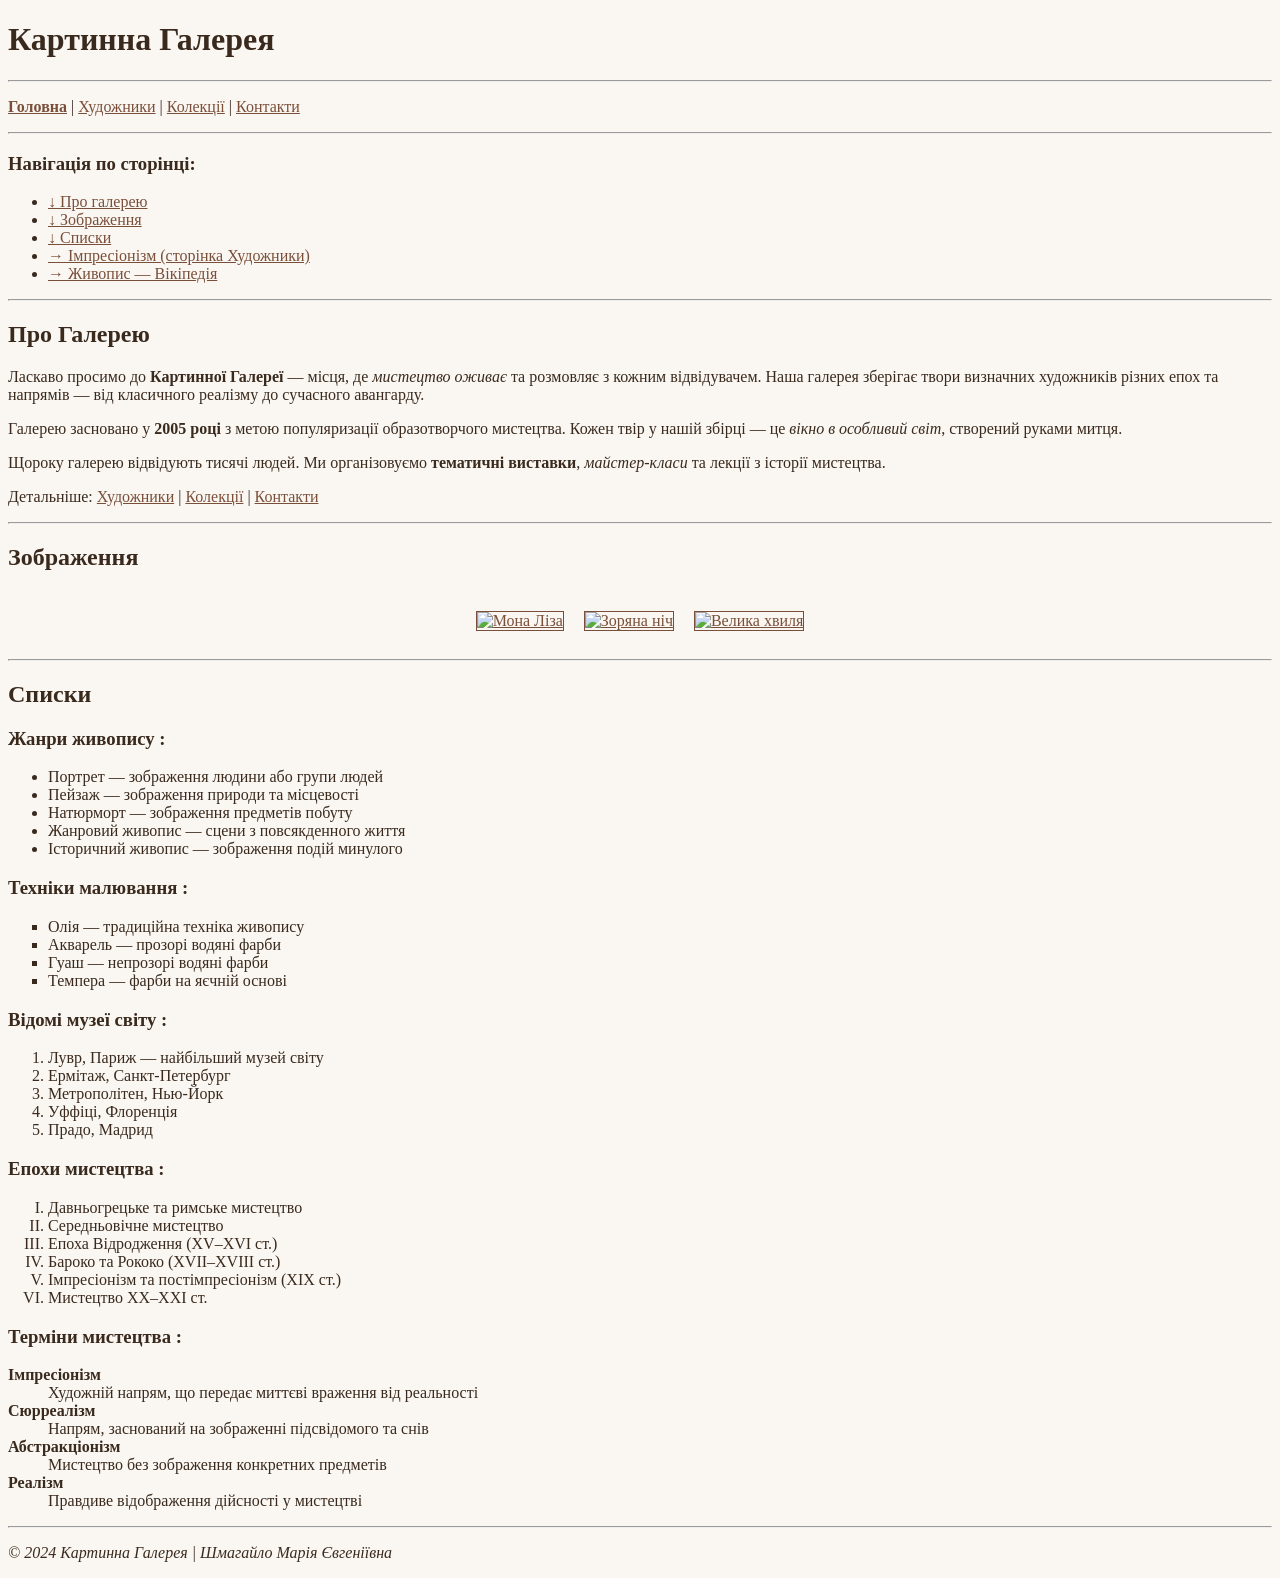
==== index.html @ ee7c8f24 "new" ====
<!DOCTYPE html>
<html lang="uk">
<head>
    <meta charset="UTF-8">
    <meta name="viewport" content="width=device-width, initial-scale=1.0">
    <meta name="author" content="Шмагайло Марія Євгеніївна">
    <title>Картинна Галерея - Головна</title>
</head>

<!-- Кольори сторінки через атрибути body: фон, текст, посилання -->
<body bgcolor="#faf7f2" text="#3a2a1e" link="#7a4f3a" vlink="#5c3d2e" alink="#c9a84c">

<!-- Головний заголовок -->
<h1>Картинна Галерея</h1>
<hr>

<!-- Навігаційне меню між сторінками; поточна сторінка виділена <b> -->
<p>
    <a href="index.html"><b>Головна</b></a> |
    <a href="artists.html">Художники</a> |
    <a href="collections.html">Колекції</a> |
    <a href="contacts.html">Контакти</a>
</p>
<hr>

<!-- Навігація по якорях: посилання на секції цієї сторінки та інших -->
<h3>Навігація по сторінці:</h3>
<ul>
    <!-- Перехід до якоря #about на цій сторінці -->
    <li><a href="#about">&#8595; Про галерею</a></li>
    <!-- Перехід до якоря #images на цій сторінці -->
    <li><a href="#images">&#8595; Зображення</a></li>
    <!-- Перехід до якоря #lists на цій сторінці -->
    <li><a href="#lists">&#8595; Списки</a></li>
    <!-- Перехід до якоря на іншій сторінці -->
    <li><a href="artists.html#impressionism">&#8594; Імпресіонізм (сторінка Художники)</a></li>
    <!-- Зовнішнє посилання; target="_blank" — відкриває нову вкладку -->
    <li><a href="https://uk.wikipedia.org/wiki/Живопис" target="_blank">&#8594; Живопис &#8212; Вікіпедія</a></li>
</ul>
<hr>

<!-- Секція "Про галерею"; <a name="..."> — іменований якір -->
<h2><a name="about">Про Галерею</a></h2>

<!-- Текстові абзаци; <b> — жирний, <i> — курсив -->
<p>
    Ласкаво просимо до <b>Картинної Галереї</b> &#8212; місця, де <i>мистецтво оживає</i> та розмовляє з кожним відвідувачем.
    Наша галерея зберігає твори визначних художників різних епох та напрямів &#8212; від класичного реалізму до сучасного авангарду.
</p>
<p>
    Галерею засновано у <b>2005 році</b> з метою популяризації образотворчого мистецтва.
    Кожен твір у нашій збірці &#8212; це <i>вікно в особливий світ</i>, створений руками митця.
</p>
<p>
    Щороку галерею відвідують тисячі людей. Ми організовуємо <b>тематичні виставки</b>, <i>майстер-класи</i> та лекції з історії мистецтва.
</p>

<!-- Посилання на інші сторінки сайту -->
<p>
    Детальніше: <a href="artists.html">Художники</a> |
    <a href="collections.html">Колекції</a> |
    <a href="contacts.html">Контакти</a>
</p>
<hr>

<!-- Секція зображень; якір #images -->
<h2><a name="images">Зображення</a></h2>

<!-- <center> центрує таблицю по горизонталі (HTML-атрибутний спосіб без CSS) -->
<!-- Таблиця без рамки використовується щоб розмістити зображення в один рядок -->
<center>
<table border="0" cellspacing="20" cellpadding="0">
    <tr valign="middle">

        <!-- Клітинка 1: зображення зменшено вдвічі (90x135, оригінал ~180x270) -->
        <td align="center">
            <a href="https://upload.wikimedia.org/wikipedia/commons/thumb/e/ec/Mona_Lisa%2C_by_Leonardo_da_Vinci%2C_from_C2RMF_retouched.jpg/800px-Mona_Lisa%2C_by_Leonardo_da_Vinci%2C_from_C2RMF_retouched.jpg" target="_blank">
                <img src="https://upload.wikimedia.org/wikipedia/commons/thumb/e/ec/Mona_Lisa%2C_by_Leonardo_da_Vinci%2C_from_C2RMF_retouched.jpg/800px-Mona_Lisa%2C_by_Leonardo_da_Vinci%2C_from_C2RMF_retouched.jpg"
                     alt="Мона Ліза" width="90" height="135"
                     title="Натисніть для перегляду у повному розмірі" border="1">
            </a><br>
          
        </td>

        <!-- Клітинка 2: базовий розмір (180x135) -->
        <td align="center">
            <a href="https://upload.wikimedia.org/wikipedia/commons/thumb/e/ea/Van_Gogh_-_Starry_Night_-_Google_Art_Project.jpg/1280px-Van_Gogh_-_Starry_Night_-_Google_Art_Project.jpg" target="_blank">
                <img src="https://upload.wikimedia.org/wikipedia/commons/thumb/e/ea/Van_Gogh_-_Starry_Night_-_Google_Art_Project.jpg/1280px-Van_Gogh_-_Starry_Night_-_Google_Art_Project.jpg"
                     alt="Зоряна ніч" width="180" height="135"
                     title="Натисніть для перегляду у повному розмірі" border="1">
            </a><br>
           
        </td>

        <!-- Клітинка 3: зображення збільшено вдвічі (360x240, оригінал ~180x120) -->
        <td align="center">
            <a href="https://upload.wikimedia.org/wikipedia/commons/thumb/a/a5/Tsunami_by_hokusai_19th_century.jpg/1280px-Tsunami_by_hokusai_19th_century.jpg" target="_blank">
                <img src="https://upload.wikimedia.org/wikipedia/commons/thumb/a/a5/Tsunami_by_hokusai_19th_century.jpg/1280px-Tsunami_by_hokusai_19th_century.jpg"
                     alt="Велика хвиля" width="360" height="240"
                     title="Натисніть для перегляду у повному розмірі" border="1">
            </a><br>
          
        </td>

    </tr>
</table>
</center>
<hr>

<!-- Секція списків; якір #lists -->
<h2><a name="lists">Списки</a></h2>

<!-- Маркований список; type="disc" — суцільний круглий маркер -->
<h3>Жанри живопису :</h3>
<ul type="disc">
    <li>Портрет &#8212; зображення людини або групи людей</li>
    <li>Пейзаж &#8212; зображення природи та місцевості</li>
    <li>Натюрморт &#8212; зображення предметів побуту</li>
    <li>Жанровий живопис &#8212; сцени з повсякденного життя</li>
    <li>Історичний живопис &#8212; зображення подій минулого</li>
</ul>

<!-- Маркований список; type="square" — квадратний маркер -->
<h3>Техніки малювання :</h3>
<ul type="square">
    <li>Олія &#8212; традиційна техніка живопису</li>
    <li>Акварель &#8212; прозорі водяні фарби</li>
    <li>Гуаш &#8212; непрозорі водяні фарби</li>
    <li>Темпера &#8212; фарби на яєчній основі</li>
</ul>

<!-- Нумерований список; type="1" — арабські цифри -->
<h3>Відомі музеї світу :</h3>
<ol type="1">
    <li>Лувр, Париж &#8212; найбільший музей світу</li>
    <li>Ермітаж, Санкт-Петербург</li>
    <li>Метрополітен, Нью-Йорк</li>
    <li>Уффіці, Флоренція</li>
    <li>Прадо, Мадрид</li>
</ol>

<!-- Нумерований список; type="I" — римські цифри -->
<h3>Епохи мистецтва :</h3>
<ol type="I">
    <li>Давньогрецьке та римське мистецтво</li>
    <li>Середньовічне мистецтво</li>
    <li>Епоха Відродження (XV&#8211;XVI ст.)</li>
    <li>Бароко та Рококо (XVII&#8211;XVIII ст.)</li>
    <li>Імпресіонізм та постімпресіонізм (XIX ст.)</li>
    <li>Мистецтво XX&#8211;XXI ст.</li>
</ol>

<!-- Список визначень: <dt> — термін, <dd> — його опис -->
<h3>Терміни мистецтва :</h3>
<dl>
    <dt><b>Імпресіонізм</b></dt>
    <dd>Художній напрям, що передає миттєві враження від реальності</dd>
    <dt><b>Сюрреалізм</b></dt>
    <dd>Напрям, заснований на зображенні підсвідомого та снів</dd>
    <dt><b>Абстракціонізм</b></dt>
    <dd>Мистецтво без зображення конкретних предметів</dd>
    <dt><b>Реалізм</b></dt>
    <dd>Правдиве відображення дійсності у мистецтві</dd>
</dl>

<hr>
<!-- Підвал сторінки -->
<p><i>&#169; 2024 Картинна Галерея | Шмагайло Марія Євгеніївна</i></p>

</body>
</html>
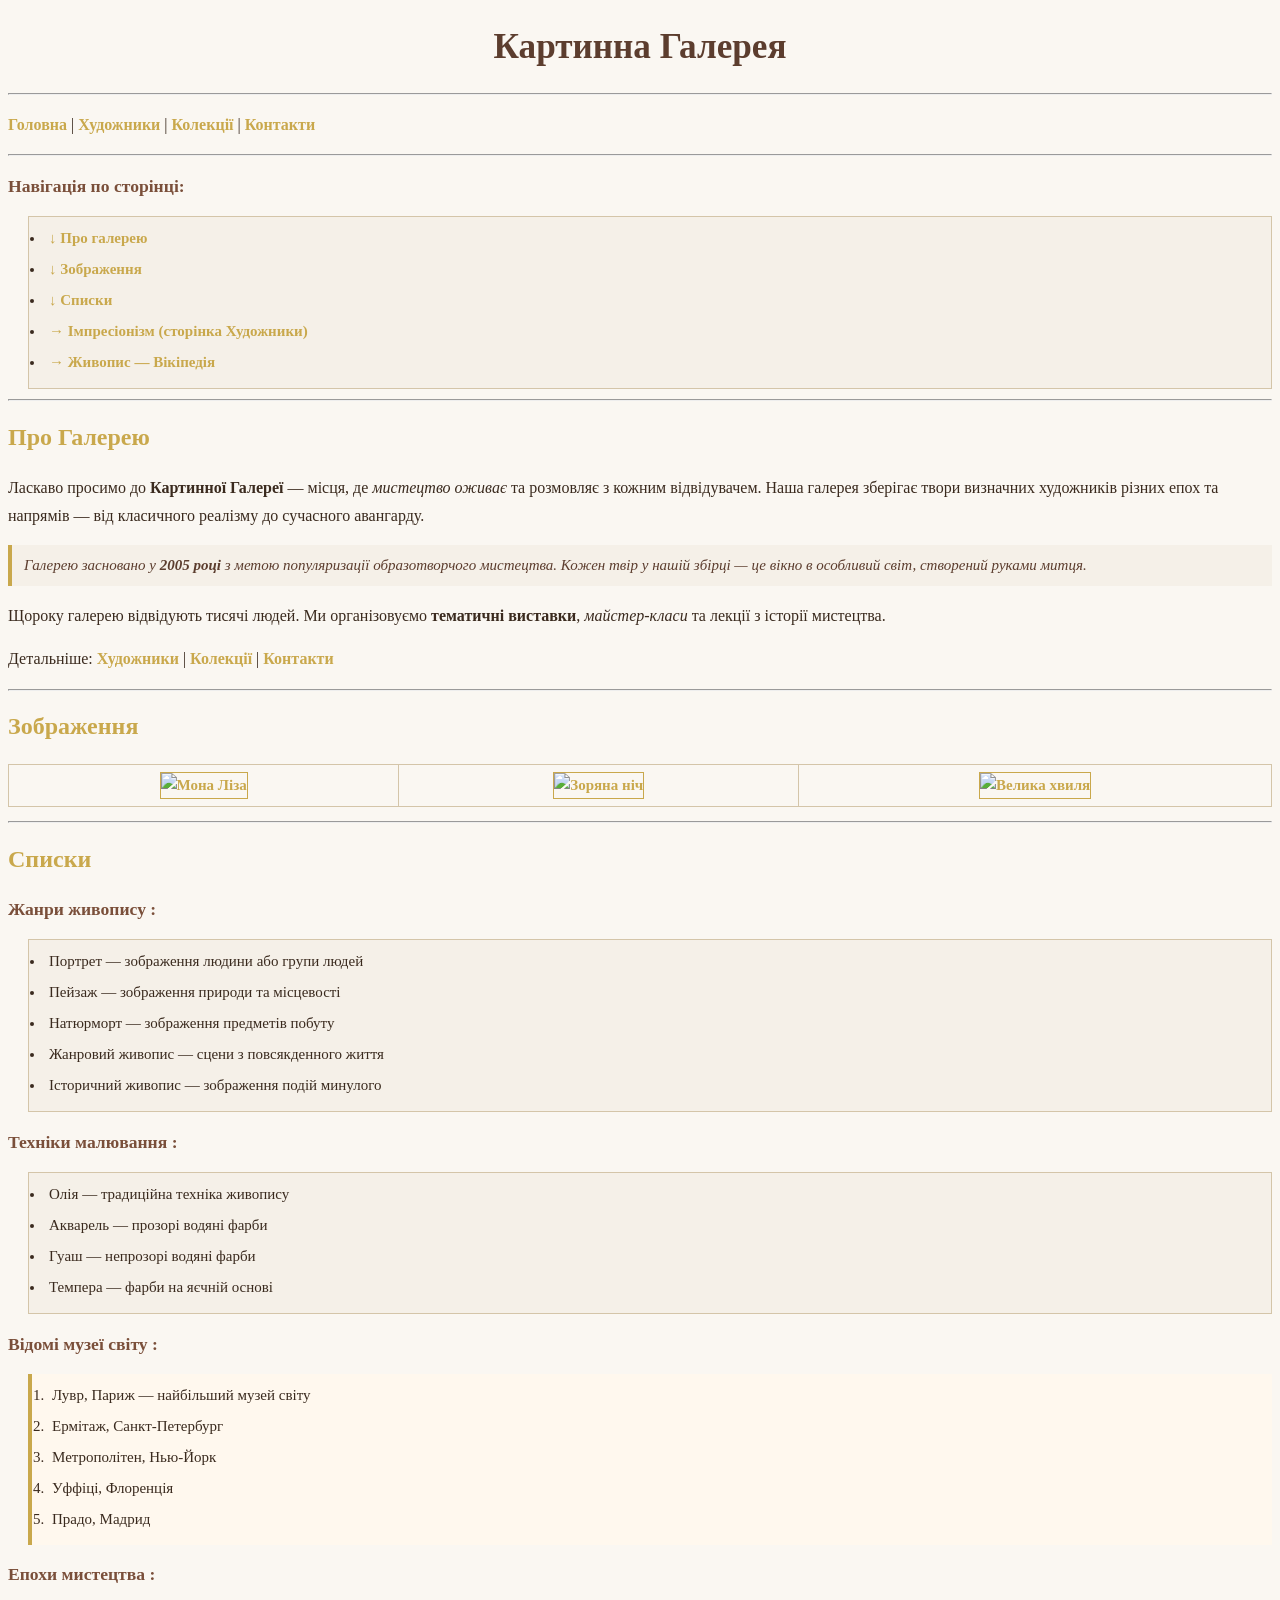
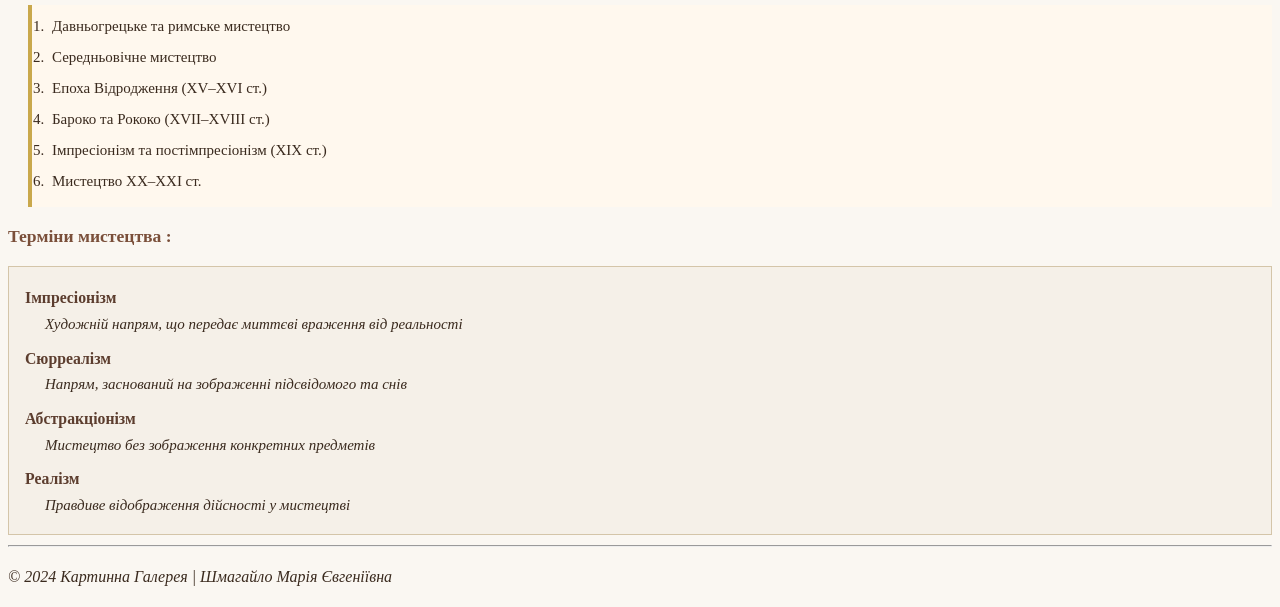
==== commit 5513d5af: "виконання 3 роботи,css" ====
--- a/index.html
+++ b/index.html
@@ -5,16 +5,29 @@
     <meta name="viewport" content="width=device-width, initial-scale=1.0">
     <meta name="author" content="Шмагайло Марія Євгеніївна">
     <title>Картинна Галерея - Головна</title>
+ 
+    <!-- Зовнішній CSS -->
+    <link rel="stylesheet" href="style.css">
+ 
+    <!-- Стиль рівня документу: перевизначення посилань -->
+    <style>
+        a {
+            color: #c9a84c;
+            text-decoration: none;
+            font-weight: bold;
+        }
+        a:hover {
+            color: #5c3d2e;
+            text-decoration: underline;
+        }
+    </style>
 </head>
-
-<!-- Кольори сторінки через атрибути body: фон, текст, посилання -->
+ 
 <body bgcolor="#faf7f2" text="#3a2a1e" link="#7a4f3a" vlink="#5c3d2e" alink="#c9a84c">
-
-<!-- Головний заголовок -->
+ 
 <h1>Картинна Галерея</h1>
 <hr>
-
-<!-- Навігаційне меню між сторінками; поточна сторінка виділена <b> -->
+ 
 <p>
     <a href="index.html"><b>Головна</b></a> |
     <a href="artists.html">Художники</a> |
@@ -22,95 +35,74 @@
     <a href="contacts.html">Контакти</a>
 </p>
 <hr>
-
-<!-- Навігація по якорях: посилання на секції цієї сторінки та інших -->
+ 
 <h3>Навігація по сторінці:</h3>
 <ul>
-    <!-- Перехід до якоря #about на цій сторінці -->
     <li><a href="#about">&#8595; Про галерею</a></li>
-    <!-- Перехід до якоря #images на цій сторінці -->
     <li><a href="#images">&#8595; Зображення</a></li>
-    <!-- Перехід до якоря #lists на цій сторінці -->
     <li><a href="#lists">&#8595; Списки</a></li>
-    <!-- Перехід до якоря на іншій сторінці -->
     <li><a href="artists.html#impressionism">&#8594; Імпресіонізм (сторінка Художники)</a></li>
-    <!-- Зовнішнє посилання; target="_blank" — відкриває нову вкладку -->
     <li><a href="https://uk.wikipedia.org/wiki/Живопис" target="_blank">&#8594; Живопис &#8212; Вікіпедія</a></li>
 </ul>
 <hr>
-
-<!-- Секція "Про галерею"; <a name="..."> — іменований якір -->
+ 
 <h2><a name="about">Про Галерею</a></h2>
-
-<!-- Текстові абзаци; <b> — жирний, <i> — курсив -->
+ 
 <p>
     Ласкаво просимо до <b>Картинної Галереї</b> &#8212; місця, де <i>мистецтво оживає</i> та розмовляє з кожним відвідувачем.
     Наша галерея зберігає твори визначних художників різних епох та напрямів &#8212; від класичного реалізму до сучасного авангарду.
 </p>
-<p>
+ 
+<!-- Внутрішній стиль до абзацу; !important використано для кольору тексту -->
+<p style="font-size: 15px; color: #5c3d2e !important; font-style: italic; margin: 10px 0; padding: 8px 12px; background-color: #f5f0e8; border-left: 4px solid #c9a84c;">
     Галерею засновано у <b>2005 році</b> з метою популяризації образотворчого мистецтва.
     Кожен твір у нашій збірці &#8212; це <i>вікно в особливий світ</i>, створений руками митця.
 </p>
+ 
 <p>
     Щороку галерею відвідують тисячі людей. Ми організовуємо <b>тематичні виставки</b>, <i>майстер-класи</i> та лекції з історії мистецтва.
 </p>
-
-<!-- Посилання на інші сторінки сайту -->
+ 
 <p>
     Детальніше: <a href="artists.html">Художники</a> |
     <a href="collections.html">Колекції</a> |
     <a href="contacts.html">Контакти</a>
 </p>
 <hr>
-
-<!-- Секція зображень; якір #images -->
+ 
 <h2><a name="images">Зображення</a></h2>
-
-<!-- <center> центрує таблицю по горизонталі (HTML-атрибутний спосіб без CSS) -->
-<!-- Таблиця без рамки використовується щоб розмістити зображення в один рядок -->
+ 
 <center>
 <table border="0" cellspacing="20" cellpadding="0">
     <tr valign="middle">
-
-        <!-- Клітинка 1: зображення зменшено вдвічі (90x135, оригінал ~180x270) -->
         <td align="center">
-            <a href="https://upload.wikimedia.org/wikipedia/commons/thumb/e/ec/Mona_Lisa%2C_by_Leonardo_da_Vinci%2C_from_C2RMF_retouched.jpg/800px-Mona_Lisa%2C_by_Leonardo_da_Vinci%2C_from_C2RMF_retouched.jpg" target="_blank">
-                <img src="https://upload.wikimedia.org/wikipedia/commons/thumb/e/ec/Mona_Lisa%2C_by_Leonardo_da_Vinci%2C_from_C2RMF_retouched.jpg/800px-Mona_Lisa%2C_by_Leonardo_da_Vinci%2C_from_C2RMF_retouched.jpg"
+            <a href="https://upload.wikimedia.org/wikipedia/commons/thumb/e/ec/Mona_Lisa%2C_by_Leonardo_da_Vinci%2C_from_C2RMF_retouched.jpg/330px-Mona_Lisa%2C_by_Leonardo_da_Vinci%2C_from_C2RMF_retouched.jpg" target="_blank">
+                <img src="https://upload.wikimedia.org/wikipedia/commons/thumb/e/ec/Mona_Lisa%2C_by_Leonardo_da_Vinci%2C_from_C2RMF_retouched.jpg/330px-Mona_Lisa%2C_by_Leonardo_da_Vinci%2C_from_C2RMF_retouched.jpg"
                      alt="Мона Ліза" width="90" height="135"
                      title="Натисніть для перегляду у повному розмірі" border="1">
-            </a><br>
-          
+            </a>
         </td>
-
-        <!-- Клітинка 2: базовий розмір (180x135) -->
         <td align="center">
             <a href="https://upload.wikimedia.org/wikipedia/commons/thumb/e/ea/Van_Gogh_-_Starry_Night_-_Google_Art_Project.jpg/1280px-Van_Gogh_-_Starry_Night_-_Google_Art_Project.jpg" target="_blank">
                 <img src="https://upload.wikimedia.org/wikipedia/commons/thumb/e/ea/Van_Gogh_-_Starry_Night_-_Google_Art_Project.jpg/1280px-Van_Gogh_-_Starry_Night_-_Google_Art_Project.jpg"
                      alt="Зоряна ніч" width="180" height="135"
                      title="Натисніть для перегляду у повному розмірі" border="1">
-            </a><br>
-           
+            </a>
         </td>
-
-        <!-- Клітинка 3: зображення збільшено вдвічі (360x240, оригінал ~180x120) -->
         <td align="center">
             <a href="https://upload.wikimedia.org/wikipedia/commons/thumb/a/a5/Tsunami_by_hokusai_19th_century.jpg/1280px-Tsunami_by_hokusai_19th_century.jpg" target="_blank">
                 <img src="https://upload.wikimedia.org/wikipedia/commons/thumb/a/a5/Tsunami_by_hokusai_19th_century.jpg/1280px-Tsunami_by_hokusai_19th_century.jpg"
                      alt="Велика хвиля" width="360" height="240"
                      title="Натисніть для перегляду у повному розмірі" border="1">
-            </a><br>
-          
+            </a>
         </td>
-
     </tr>
 </table>
 </center>
 <hr>
-
-<!-- Секція списків; якір #lists -->
+ 
 <h2><a name="lists">Списки</a></h2>
-
-<!-- Маркований список; type="disc" — суцільний круглий маркер -->
+ 
 <h3>Жанри живопису :</h3>
 <ul type="disc">
     <li>Портрет &#8212; зображення людини або групи людей</li>
@@ -119,8 +111,7 @@
     <li>Жанровий живопис &#8212; сцени з повсякденного життя</li>
     <li>Історичний живопис &#8212; зображення подій минулого</li>
 </ul>
-
-<!-- Маркований список; type="square" — квадратний маркер -->
+ 
 <h3>Техніки малювання :</h3>
 <ul type="square">
     <li>Олія &#8212; традиційна техніка живопису</li>
@@ -128,8 +119,7 @@
     <li>Гуаш &#8212; непрозорі водяні фарби</li>
     <li>Темпера &#8212; фарби на яєчній основі</li>
 </ul>
-
-<!-- Нумерований список; type="1" — арабські цифри -->
+ 
 <h3>Відомі музеї світу :</h3>
 <ol type="1">
     <li>Лувр, Париж &#8212; найбільший музей світу</li>
@@ -138,8 +128,7 @@
     <li>Уффіці, Флоренція</li>
     <li>Прадо, Мадрид</li>
 </ol>
-
-<!-- Нумерований список; type="I" — римські цифри -->
+ 
 <h3>Епохи мистецтва :</h3>
 <ol type="I">
     <li>Давньогрецьке та римське мистецтво</li>
@@ -149,8 +138,7 @@
     <li>Імпресіонізм та постімпресіонізм (XIX ст.)</li>
     <li>Мистецтво XX&#8211;XXI ст.</li>
 </ol>
-
-<!-- Список визначень: <dt> — термін, <dd> — його опис -->
+ 
 <h3>Терміни мистецтва :</h3>
 <dl>
     <dt><b>Імпресіонізм</b></dt>
@@ -162,10 +150,10 @@
     <dt><b>Реалізм</b></dt>
     <dd>Правдиве відображення дійсності у мистецтві</dd>
 </dl>
-
+ 
 <hr>
-<!-- Підвал сторінки -->
 <p><i>&#169; 2024 Картинна Галерея | Шмагайло Марія Євгеніївна</i></p>
-
+ 
 </body>
-</html>+</html>
+ 
--- a/style.css
+++ b/style.css
@@ -0,0 +1,148 @@
+/* --- BODY: фон, шрифт, колір тексту, міжрядковий інтервал --- */
+body {
+    background-color: #faf7f2;
+    font-family: Georgia,serif;
+    font-size: 16px;
+    color: #3a2a1e;
+    line-height: 1.7;
+}
+
+/* --- ЗАГОЛОВКИ HN: розмір, колір, стиль, міжрядковий інтервал, вирівнювання --- */
+h1 {
+    font-size:2.2em;
+    color: #5c3d2e;
+    font-style: normal;
+    font-weight: bold;
+    line-height: 1.3;
+    text-align: center;
+}
+
+h2 {
+    font-size: 1.5em;
+    color: #5c3d2e;
+    font-style: italic;
+    font-weight: bold;
+    line-height: 1.4;
+    text-align: left;
+}
+h3 {
+    font-size: 1.1em;
+    color: #7a4f3a;
+    font-style: normal;
+    font-weight: bold;
+    line-height: 1.4;
+    text-align: left;
+}
+ 
+/* --- ПОСИЛАННЯ: колір, стиль --- */
+
+a {
+    color: #7a4f3a;
+    text-decoration: underline;
+    font-style: normal;
+}
+
+a:visited {
+    color: #5c3d2e;
+}
+a:hover {
+    color: #c9a84c;
+
+}
+
+/* --- Маркований список (ul) --- */
+
+ul {
+    list-style-type:disc; 
+    margin: 10px 0 10px 20px;
+    padding:8px 16px;
+    background-color: #f5f0e8;
+    border:1px solid #d4c5a9;
+    font-size:15px;
+    color: #3a2a1e;
+    line-height: 1.8;
+}
+
+ul li {
+    margin-bottom: 4px;
+    padding-left: 4px;
+}
+/* --- Нумерований список (ol) --- */
+ol {
+    list-style-type: decimal;
+    margin: 10px 0 10px 20px;
+    padding: 8px 16px;
+    background-color: #fff8ee;
+    border-left: 4px solid #c9a84c;
+    font-size: 15px;
+    color: #3a2a1e;
+    line-height: 1.8;
+    
+}
+ol li {
+    margin-bottom: 4px;
+    padding-left: 4px;
+}
+
+/* --- Список визначень (dl) --- */
+
+dl {
+margin: 10px 0;
+    padding: 10px 16px;
+    background-color: #f5f0e8;
+    border: 1px solid #d4c5a9;
+    font-size: 15px;
+    color: #3a2a1e;
+    line-height: 1.7;
+}
+
+dt {
+    
+    font-weight: bold;
+    font-size: 1.05em;
+    color: #5c3d2e;
+    margin-top: 8px;
+}
+
+dd {
+    margin-left: 20px;
+    font-style: italic;
+    color:#3a2a1e;
+    margin-bottom: 6px;
+}
+
+/* --- Таблиця --- */
+table {
+    border-collapse: collapse;
+    width: 100%;
+    margin: 14px 0;
+    font-size: 15px;
+    background-color: #faf7f2;
+    border: 1px solid #d4c5a9;
+
+}
+
+caption {
+    font-size: 1em;
+    font-weight: bold;
+    color: #5c3d2e;
+    padding: 6px;
+    text-align: center;
+}
+
+th {
+    background-color: #5c3d2e;
+    color: #e8d5a3;
+    font-size: 0.97em;
+    font-weight: bold;
+    padding: 8px 12px;
+    text-align: center;
+    border: 1px solid #7a4f3a;
+}
+td {
+    padding: 7px 12px;
+    border:1px solid #d4c5a9;
+    color: #3a2a1e;
+    background-color: #faf7f2;
+    font-size: 15px;
+}
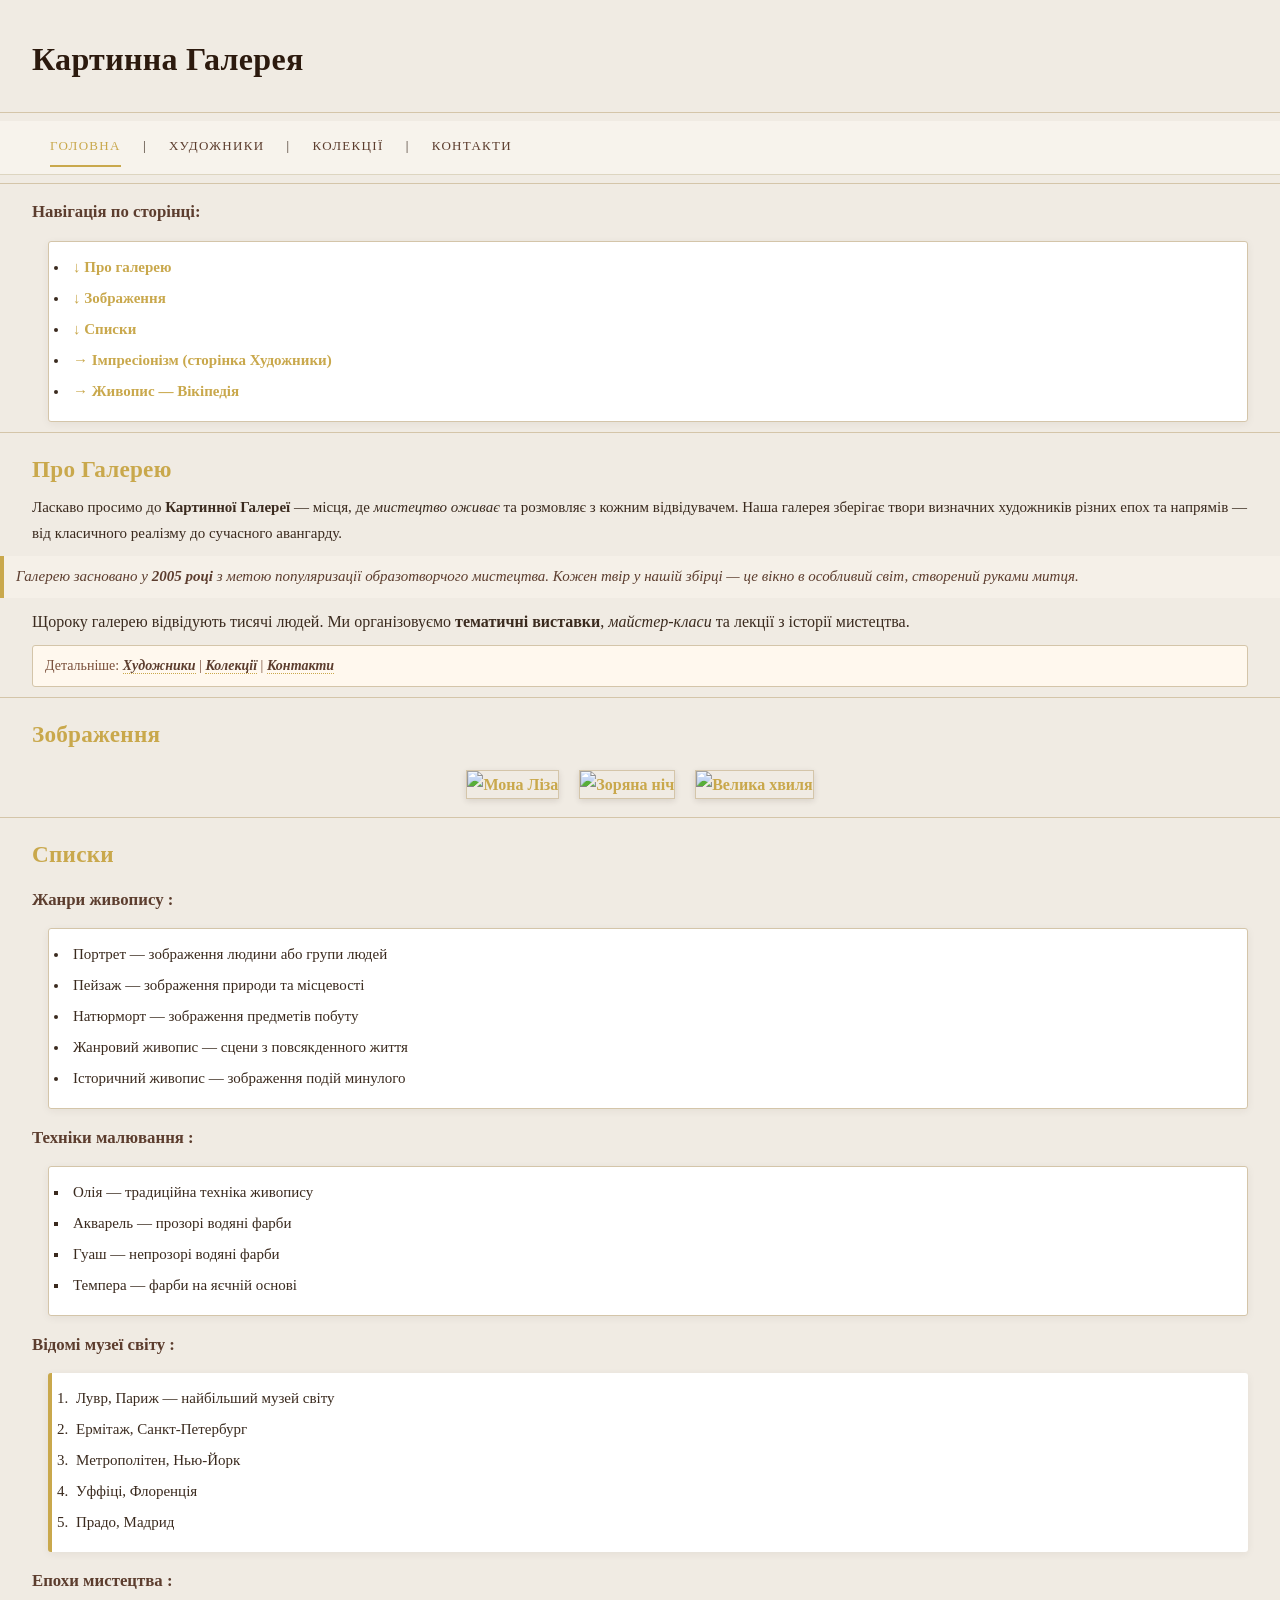
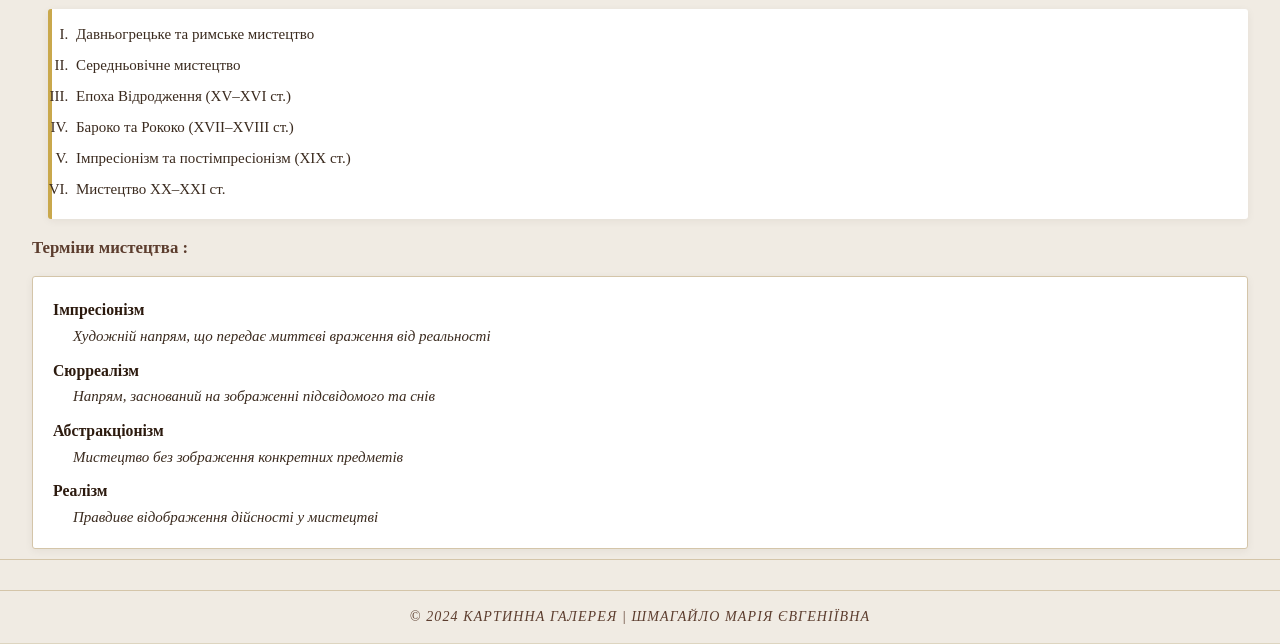
==== commit 95a64f01: "виконання 4 роботи,css" ====
--- a/index.html
+++ b/index.html
@@ -5,10 +5,10 @@
     <meta name="viewport" content="width=device-width, initial-scale=1.0">
     <meta name="author" content="Шмагайло Марія Євгеніївна">
     <title>Картинна Галерея - Головна</title>
- 
+
     <!-- Зовнішній CSS -->
     <link rel="stylesheet" href="style.css">
- 
+
     <!-- Стиль рівня документу: перевизначення посилань -->
     <style>
         a {
@@ -22,12 +22,12 @@
         }
     </style>
 </head>
- 
-<body bgcolor="#faf7f2" text="#3a2a1e" link="#7a4f3a" vlink="#5c3d2e" alink="#c9a84c">
- 
+
+<body>
+
 <h1>Картинна Галерея</h1>
 <hr>
- 
+
 <p>
     <a href="index.html"><b>Головна</b></a> |
     <a href="artists.html">Художники</a> |
@@ -35,7 +35,7 @@
     <a href="contacts.html">Контакти</a>
 </p>
 <hr>
- 
+
 <h3>Навігація по сторінці:</h3>
 <ul>
     <li><a href="#about">&#8595; Про галерею</a></li>
@@ -45,92 +45,92 @@
     <li><a href="https://uk.wikipedia.org/wiki/Живопис" target="_blank">&#8594; Живопис &#8212; Вікіпедія</a></li>
 </ul>
 <hr>
- 
+
 <h2><a name="about">Про Галерею</a></h2>
- 
+
 <p>
     Ласкаво просимо до <b>Картинної Галереї</b> &#8212; місця, де <i>мистецтво оживає</i> та розмовляє з кожним відвідувачем.
     Наша галерея зберігає твори визначних художників різних епох та напрямів &#8212; від класичного реалізму до сучасного авангарду.
 </p>
- 
-<!-- Внутрішній стиль до абзацу; !important використано для кольору тексту -->
+
 <p style="font-size: 15px; color: #5c3d2e !important; font-style: italic; margin: 10px 0; padding: 8px 12px; background-color: #f5f0e8; border-left: 4px solid #c9a84c;">
     Галерею засновано у <b>2005 році</b> з метою популяризації образотворчого мистецтва.
     Кожен твір у нашій збірці &#8212; це <i>вікно в особливий світ</i>, створений руками митця.
 </p>
- 
+
 <p>
     Щороку галерею відвідують тисячі людей. Ми організовуємо <b>тематичні виставки</b>, <i>майстер-класи</i> та лекції з історії мистецтва.
 </p>
- 
-<p>
+
+<p class="note">
     Детальніше: <a href="artists.html">Художники</a> |
     <a href="collections.html">Колекції</a> |
     <a href="contacts.html">Контакти</a>
 </p>
 <hr>
- 
+
 <h2><a name="images">Зображення</a></h2>
- 
-<center>
-<table border="0" cellspacing="20" cellpadding="0">
-    <tr valign="middle">
-        <td align="center">
+
+<div class="gallery-center">
+    <div class="gallery-row">
+        <div class="gallery-cell">
             <a href="https://upload.wikimedia.org/wikipedia/commons/thumb/e/ec/Mona_Lisa%2C_by_Leonardo_da_Vinci%2C_from_C2RMF_retouched.jpg/330px-Mona_Lisa%2C_by_Leonardo_da_Vinci%2C_from_C2RMF_retouched.jpg" target="_blank">
                 <img src="https://upload.wikimedia.org/wikipedia/commons/thumb/e/ec/Mona_Lisa%2C_by_Leonardo_da_Vinci%2C_from_C2RMF_retouched.jpg/330px-Mona_Lisa%2C_by_Leonardo_da_Vinci%2C_from_C2RMF_retouched.jpg"
-                     alt="Мона Ліза" width="90" height="135"
-                     title="Натисніть для перегляду у повному розмірі" border="1">
+                     alt="Мона Ліза"
+                     class="img-portrait"
+                     title="Натисніть для перегляду у повному розмірі">
             </a>
-        </td>
-        <td align="center">
+        </div>
+        <div class="gallery-cell">
             <a href="https://upload.wikimedia.org/wikipedia/commons/thumb/e/ea/Van_Gogh_-_Starry_Night_-_Google_Art_Project.jpg/1280px-Van_Gogh_-_Starry_Night_-_Google_Art_Project.jpg" target="_blank">
                 <img src="https://upload.wikimedia.org/wikipedia/commons/thumb/e/ea/Van_Gogh_-_Starry_Night_-_Google_Art_Project.jpg/1280px-Van_Gogh_-_Starry_Night_-_Google_Art_Project.jpg"
-                     alt="Зоряна ніч" width="180" height="135"
-                     title="Натисніть для перегляду у повному розмірі" border="1">
+                     alt="Зоряна ніч"
+                     class="img-landscape-sm"
+                     title="Натисніть для перегляду у повному розмірі">
             </a>
-        </td>
-        <td align="center">
+        </div>
+        <div class="gallery-cell">
             <a href="https://upload.wikimedia.org/wikipedia/commons/thumb/a/a5/Tsunami_by_hokusai_19th_century.jpg/1280px-Tsunami_by_hokusai_19th_century.jpg" target="_blank">
                 <img src="https://upload.wikimedia.org/wikipedia/commons/thumb/a/a5/Tsunami_by_hokusai_19th_century.jpg/1280px-Tsunami_by_hokusai_19th_century.jpg"
-                     alt="Велика хвиля" width="360" height="240"
-                     title="Натисніть для перегляду у повному розмірі" border="1">
+                     alt="Велика хвиля"
+                     class="img-landscape-lg"
+                     title="Натисніть для перегляду у повному розмірі">
             </a>
-        </td>
-    </tr>
-</table>
-</center>
+        </div>
+    </div>
+</div>
 <hr>
- 
+
 <h2><a name="lists">Списки</a></h2>
- 
+
 <h3>Жанри живопису :</h3>
-<ul type="disc">
+<ul>
     <li>Портрет &#8212; зображення людини або групи людей</li>
     <li>Пейзаж &#8212; зображення природи та місцевості</li>
     <li>Натюрморт &#8212; зображення предметів побуту</li>
     <li>Жанровий живопис &#8212; сцени з повсякденного життя</li>
     <li>Історичний живопис &#8212; зображення подій минулого</li>
 </ul>
- 
+
 <h3>Техніки малювання :</h3>
-<ul type="square">
+<ul class="ul-square">
     <li>Олія &#8212; традиційна техніка живопису</li>
     <li>Акварель &#8212; прозорі водяні фарби</li>
     <li>Гуаш &#8212; непрозорі водяні фарби</li>
     <li>Темпера &#8212; фарби на яєчній основі</li>
 </ul>
- 
+
 <h3>Відомі музеї світу :</h3>
-<ol type="1">
+<ol>
     <li>Лувр, Париж &#8212; найбільший музей світу</li>
     <li>Ермітаж, Санкт-Петербург</li>
     <li>Метрополітен, Нью-Йорк</li>
     <li>Уффіці, Флоренція</li>
     <li>Прадо, Мадрид</li>
 </ol>
- 
+
 <h3>Епохи мистецтва :</h3>
-<ol type="I">
+<ol class="ol-roman">
     <li>Давньогрецьке та римське мистецтво</li>
     <li>Середньовічне мистецтво</li>
     <li>Епоха Відродження (XV&#8211;XVI ст.)</li>
@@ -138,7 +138,7 @@
     <li>Імпресіонізм та постімпресіонізм (XIX ст.)</li>
     <li>Мистецтво XX&#8211;XXI ст.</li>
 </ol>
- 
+
 <h3>Терміни мистецтва :</h3>
 <dl>
     <dt><b>Імпресіонізм</b></dt>
@@ -150,10 +150,9 @@
     <dt><b>Реалізм</b></dt>
     <dd>Правдиве відображення дійсності у мистецтві</dd>
 </dl>
- 
+
 <hr>
-<p><i>&#169; 2024 Картинна Галерея | Шмагайло Марія Євгеніївна</i></p>
- 
+<p id="page-footer"><i>&#169; 2024 Картинна Галерея | Шмагайло Марія Євгеніївна</i></p>
+
 </body>
-</html>
- +</html>
--- a/style.css
+++ b/style.css
@@ -1,148 +1,426 @@
-/* --- BODY: фон, шрифт, колір тексту, міжрядковий інтервал --- */
+/* ===== БАЗОВІ СТИЛІ ===== */
 body {
-    background-color: #faf7f2;
-    font-family: Georgia,serif;
+    background-color: #f0ebe3;
+    font-family: Georgia, 'Times New Roman', serif;
     font-size: 16px;
-    color: #3a2a1e;
+    color: #3a2a1e;            /* замінює застарілий атрибут text="" у <body> */
     line-height: 1.7;
-}
-
-/* --- ЗАГОЛОВКИ HN: розмір, колір, стиль, міжрядковий інтервал, вирівнювання --- */
+    margin: 0;
+    padding: 0;
+}
+
+/* ===== ЗАГОЛОВКИ ===== */
 h1 {
-    font-size:2.2em;
+    font-size: 2em;
+    color: #2c1a0e;
+    font-style: normal;        /* скасовує курсив, якщо він успадкований */
+    font-weight: bold;
+    line-height: 1.3;
+    text-align: left;
+    padding: 18px 32px 10px;
+    letter-spacing: 0.01em;
+}
+
+h2 {
+    font-size: 1.45em;
+    color: #2c1a0e;
+    font-style: normal;
+    font-weight: bold;
+    line-height: 1.4;
+    text-align: left;
+    padding: 0 32px;
+    margin-top: 28px;
+    margin-bottom: 10px;
+    letter-spacing: 0.01em;
+}
+
+h3 {
+    font-size: 1.05em;
     color: #5c3d2e;
     font-style: normal;
     font-weight: bold;
-    line-height: 1.3;
-    text-align: center;
-}
-
-h2 {
-    font-size: 1.5em;
-    color: #5c3d2e;
-    font-style: italic;
-    font-weight: bold;
     line-height: 1.4;
     text-align: left;
-}
-h3 {
-    font-size: 1.1em;
-    color: #7a4f3a;
-    font-style: normal;
-    font-weight: bold;
-    line-height: 1.4;
-    text-align: left;
-}
- 
-/* --- ПОСИЛАННЯ: колір, стиль --- */
-
-a {
-    color: #7a4f3a;
-    text-decoration: underline;
-    font-style: normal;
-}
-
-a:visited {
+    padding: 0 32px;
+}
+
+hr {
+    border: none;
+    border-top: 1px solid #d4c5a9;
+    margin: 8px 0;
+}
+
+
+/* ===== СУСІДНІ СЕЛЕКТОРИ (A + B) ===== */
+
+/* навігаційна панель: <p> одразу після <hr> */
+hr + p {
+    margin: 0;
+    padding: 0 32px;
+    background-color: #f7f3ec;
+    border-bottom: 1px solid #ddd5c0;
+    color: #3a2a1e;
+    font-size: 13px;
+    letter-spacing: 0.08em;
+    text-transform: uppercase;
+}
+
+hr + h2 {
+    margin-top: 20px;
+}
+
+h2 + p {
+    margin-top: 6px;
+    font-size: 15px;
+    color: #3a2a1e;
+}
+
+h3 + p {
+    margin-top: 6px;
+    font-size: 15px;
+    color: #3a2a1e;
+}
+
+h2 + table {
+    margin-top: 10px;
+}
+
+h3 + ul,
+h3 + ol {
+    margin-top: 4px;
+}
+
+
+/* ===== КОНТЕКСТНІ СЕЛЕКТОРИ (A B) ===== */
+
+/* <a> на будь-якій глибині всередині <p> */
+p a {
+    font-style: italic;
+}
+
+td b {
+    color: #2c1a0e;
+}
+
+caption a {
+    color: #c9a84c;
+    text-decoration: none;
+}
+
+/* охоплює всі <dd>, навіть вкладені — на відміну від dl > dd */
+dl dd {
+    font-style: italic;
+    color: #3a2a1e;
+}
+
+/* ланцюжок ol → li → a */
+ol li a {
     color: #5c3d2e;
-}
-a:hover {
+    font-weight: bold;
+}
+
+/* комбінація: сусідній (hr + p) + контекстний (a) */
+hr + p a {
+    display: inline-block;     /* дозволяє задавати padding для посилання */
+    padding: 14px 18px;
+    color: #5c3d2e;
+    font-style: normal;        /* скасовує курсив від p a вище */
+    font-weight: normal;
+    font-size: 13px;
+    letter-spacing: 0.1em;
+    text-transform: uppercase;
+    text-decoration: none;
+    border-bottom: 2px solid transparent; /* прозора лінія — місце для підсвічування */
+}
+
+/* активний пункт меню: hr + p → a → b */
+hr + p a b {
     color: #c9a84c;
-
-}
-
-/* --- Маркований список (ul) --- */
-
-ul {
-    list-style-type:disc; 
-    margin: 10px 0 10px 20px;
-    padding:8px 16px;
-    background-color: #f5f0e8;
-    border:1px solid #d4c5a9;
-    font-size:15px;
-    color: #3a2a1e;
-    line-height: 1.8;
-}
-
-ul li {
+    font-weight: normal;       /* скасовує стандартне жирне накреслення <b> */
+    border-bottom: 2px solid #c9a84c;
+    padding-bottom: 12px;
+}
+
+.note a {
+    color: #5c3d2e;
+    font-weight: bold;
+    text-decoration: none;
+    border-bottom: 1px dotted #c9a84c;
+}
+
+
+/* ===== ДОЧІРНІ СЕЛЕКТОРИ (A > B) ===== */
+
+/* лише прямі <li> в <ul>, вкладені списки не зачіпає */
+ul > li {
     margin-bottom: 4px;
     padding-left: 4px;
 }
-/* --- Нумерований список (ol) --- */
+
+ol > li {
+    margin-bottom: 4px;
+    padding-left: 4px;
+}
+
+dl > dt {
+    font-weight: bold;
+    font-size: 1.05em;
+    color: #2c1a0e;
+    margin-top: 8px;
+}
+
+/* лише прямий <dd>; dl dd вище охоплює й вкладені */
+dl > dd {
+    margin-left: 20px;
+    margin-bottom: 6px;
+}
+
+table > caption {
+    font-size: 1em;
+    font-weight: bold;
+    color: #2c1a0e;
+    padding: 8px;
+    text-align: center;
+    caption-side: top;
+    background-color: #f0ebe3;
+    border-bottom: 1px solid #d4c5a9;
+    letter-spacing: 0.02em;
+}
+
+/* лише прямий <i>; якщо <i> вкладений у <span> — не спрацює */
+#page-footer > i {
+    font-style: italic;
+    color: #5c3d2e;
+}
+
+
+/* ===== ПОСИЛАННЯ ===== */
+a {
+    color: #7a4f3a;            /* замінює застарілий атрибут link="" у <body> */
+    text-decoration: none;
+    font-style: normal;
+}
+
+/* ===== ОСНОВНИЙ ВМІСТ ===== */
+p {
+    padding: 0 32px;
+    margin: 10px 0;
+}
+
+table,
+ul,
+ol,
+dl {
+    margin-left: 32px;
+    margin-right: 32px;
+}
+
+/* ===== ТАБЛИЦЯ ===== */
+table {
+    border-collapse: collapse; /* суміщує рамки сусідніх комірок в одну лінію */
+    width: calc(100% - 64px);  /* ширина з урахуванням бічних відступів */
+    margin: 14px 32px;
+    font-size: 15px;
+    background-color: #ffffff;
+    border: 1px solid #d4c5a9;
+    box-shadow: 0 2px 10px rgba(44, 26, 14, 0.08);
+    border-radius: 4px;
+    overflow: hidden;          /* ховає вміст за межами заокруглених кутів */
+}
+
+th {
+    background-color: #2c1a0e;
+    color: #e8d5a3;
+    font-size: 0.95em;
+    font-weight: bold;
+    padding: 10px 14px;
+    text-align: center;
+    border: 1px solid #4a2e1a;
+    letter-spacing: 0.04em;
+}
+
+td {
+    padding: 8px 14px;
+    border: 1px solid #e0d5c5;
+    color: #3a2a1e;
+    background-color: #ffffff;
+    font-size: 15px;
+}
+
+/* ===== КЛАСИ ДЛЯ ТАБЛИЦЬ ===== */
+
+.table-header-row th {
+    background-color: #2c1a0e;
+    color: #e8d5a3;
+}
+
+.table-subheader-row th {
+    background-color: #5c3d2e;
+    color: #faf7f2;
+}
+
+.table-row-light td {
+    background-color: #f5f0e8;
+}
+
+.table-footer-row td {
+    background-color: #e8d5a3;
+    font-weight: normal;
+}
+
+.td-center { text-align: center; }
+.td-right  { text-align: right; }
+.th-middle { vertical-align: middle; }
+
+.td-highlight td {
+    background-color: #fff8ee;
+}
+
+.tr-alt td {
+    background-color: #f5f0e8;
+}
+
+.td-label {
+    white-space: nowrap;       /* не переносить текст мітки на новий рядок */
+    padding-right: 20px;
+}
+
+/* ===== ШИРИНИ КОЛОНОК ===== */
+.col-name  { width: 20%; }
+.col-dates { width: 12%; }
+.col-info  { width: 28%; }
+
+/* ===== ТАБЛИЦЯ КОНТАКТІВ ===== */
+.contacts-table {
+    border: none;
+    box-shadow: none;
+    width: auto;               /* ширина за вмістом, а не 100% */
+    margin: 0 32px;
+}
+
+.contacts-table td {
+    border: none;
+    padding: 6px 12px;
+}
+
+/* ===== РОЗМІРИ ЗОБРАЖЕНЬ ===== */
+.thumb-portrait  { width: 70px;  height: 105px; }
+.thumb-landscape { width: 120px; height: 90px;  }
+.thumb-wide      { width: 120px; height: 68px;  }
+.img-portrait    { width: 90px;  height: 135px; }
+.img-landscape-sm{ width: 180px; height: 135px; }
+.img-landscape-lg{ width: 360px; height: 240px; }
+
+/* ===== ГАЛЕРЕЯ ===== */
+.gallery-center {
+    text-align: center;
+    padding: 10px 32px;
+}
+
+.gallery-row {
+    display: inline-flex;
+    align-items: middle;
+    gap: 20px;                 /* замінює cellspacing="20" */
+}
+
+.gallery-cell {
+    text-align: center;
+}
+
+/* ===== IFRAME З КАРТОЮ ===== */
+.map-iframe {
+    width: 420px;
+    height: 300px;
+    float: right;
+    margin: 0 0 10px 20px;
+    border: 1px solid #d4c5a9;
+    box-shadow: 0 2px 10px rgba(44, 26, 14, 0.1);
+}
+
+.clear {
+    clear: both;               /* скасовує float після .map-iframe */
+}
+
+/* ===== МАРКОВАНИЙ СПИСОК ===== */
+ul {
+    list-style-type: disc;
+    margin: 10px 32px 10px 48px;
+    padding: 12px 20px;
+    background-color: #ffffff;
+    border: 1px solid #d4c5a9;
+    box-shadow: 0 2px 8px rgba(44, 26, 14, 0.06);
+    font-size: 15px;
+    color: #3a2a1e;
+    line-height: 1.8;
+    border-radius: 3px;
+}
+
+ul.ul-square {
+    list-style-type: square;
+}
+
+/* ===== НУМЕРОВАНИЙ СПИСОК ===== */
 ol {
     list-style-type: decimal;
-    margin: 10px 0 10px 20px;
-    padding: 8px 16px;
+    margin: 10px 32px 10px 48px;
+    padding: 12px 20px;
+    background-color: #ffffff;
+    border-left: 4px solid #c9a84c;
+    box-shadow: 0 2px 8px rgba(44, 26, 14, 0.06);
+    font-size: 15px;
+    color: #3a2a1e;
+    line-height: 1.8;
+    border-radius: 3px;
+}
+
+ol.ol-roman {
+    list-style-type: upper-roman;
+}
+
+/* ===== СПИСОК ВИЗНАЧЕНЬ ===== */
+dl {
+    margin: 10px 32px;
+    padding: 12px 20px;
+    background-color: #ffffff;
+    border: 1px solid #d4c5a9;
+    box-shadow: 0 2px 8px rgba(44, 26, 14, 0.06);
+    font-size: 15px;
+    color: #3a2a1e;
+    line-height: 1.7;
+    border-radius: 3px;
+}
+
+/* ===== КЛАС .note ===== */
+.note {
+    font-size: 14px;
+    color: #7a4f3a;
+    padding: 8px 12px;
     background-color: #fff8ee;
-    border-left: 4px solid #c9a84c;
-    font-size: 15px;
-    color: #3a2a1e;
-    line-height: 1.8;
-    
-}
-ol li {
-    margin-bottom: 4px;
-    padding-left: 4px;
-}
-
-/* --- Список визначень (dl) --- */
-
-dl {
-margin: 10px 0;
-    padding: 10px 16px;
-    background-color: #f5f0e8;
-    border: 1px solid #d4c5a9;
-    font-size: 15px;
-    color: #3a2a1e;
-    line-height: 1.7;
-}
-
-dt {
-    
-    font-weight: bold;
-    font-size: 1.05em;
-    color: #5c3d2e;
-    margin-top: 8px;
-}
-
-dd {
-    margin-left: 20px;
-    font-style: italic;
-    color:#3a2a1e;
-    margin-bottom: 6px;
-}
-
-/* --- Таблиця --- */
-table {
-    border-collapse: collapse;
-    width: 100%;
-    margin: 14px 0;
-    font-size: 15px;
-    background-color: #faf7f2;
-    border: 1px solid #d4c5a9;
-
-}
-
-caption {
-    font-size: 1em;
-    font-weight: bold;
-    color: #5c3d2e;
-    padding: 6px;
+    border: 1px solid #d4c5a9;
+    border-radius: 3px;
+    margin: 10px 32px;
+}
+
+/* ===== ID #page-footer ===== */
+#page-footer {
+    margin-top: 30px;
+    padding: 14px 32px;
+    border-top: 1px solid #d4c5a9;
     text-align: center;
-}
-
-th {
-    background-color: #5c3d2e;
-    color: #e8d5a3;
-    font-size: 0.97em;
-    font-weight: bold;
-    padding: 8px 12px;
-    text-align: center;
-    border: 1px solid #7a4f3a;
-}
-td {
-    padding: 7px 12px;
-    border:1px solid #d4c5a9;
-    color: #3a2a1e;
-    background-color: #faf7f2;
-    font-size: 15px;
+    font-size: 14px;
+    color: #7a4f3a;
+    background-color: #f0ebe3;
+}
+
+/* ===== IFRAME ===== */
+iframe {
+    border: 1px solid #d4c5a9;
+    box-shadow: 0 2px 10px rgba(44, 26, 14, 0.1);
+    margin: 10px 32px;
+}
+
+/* ===== ЗОБРАЖЕННЯ ===== */
+img {
+    border: 1px solid #d4c5a9;
+    box-shadow: 0 2px 6px rgba(44, 26, 14, 0.12);
 }
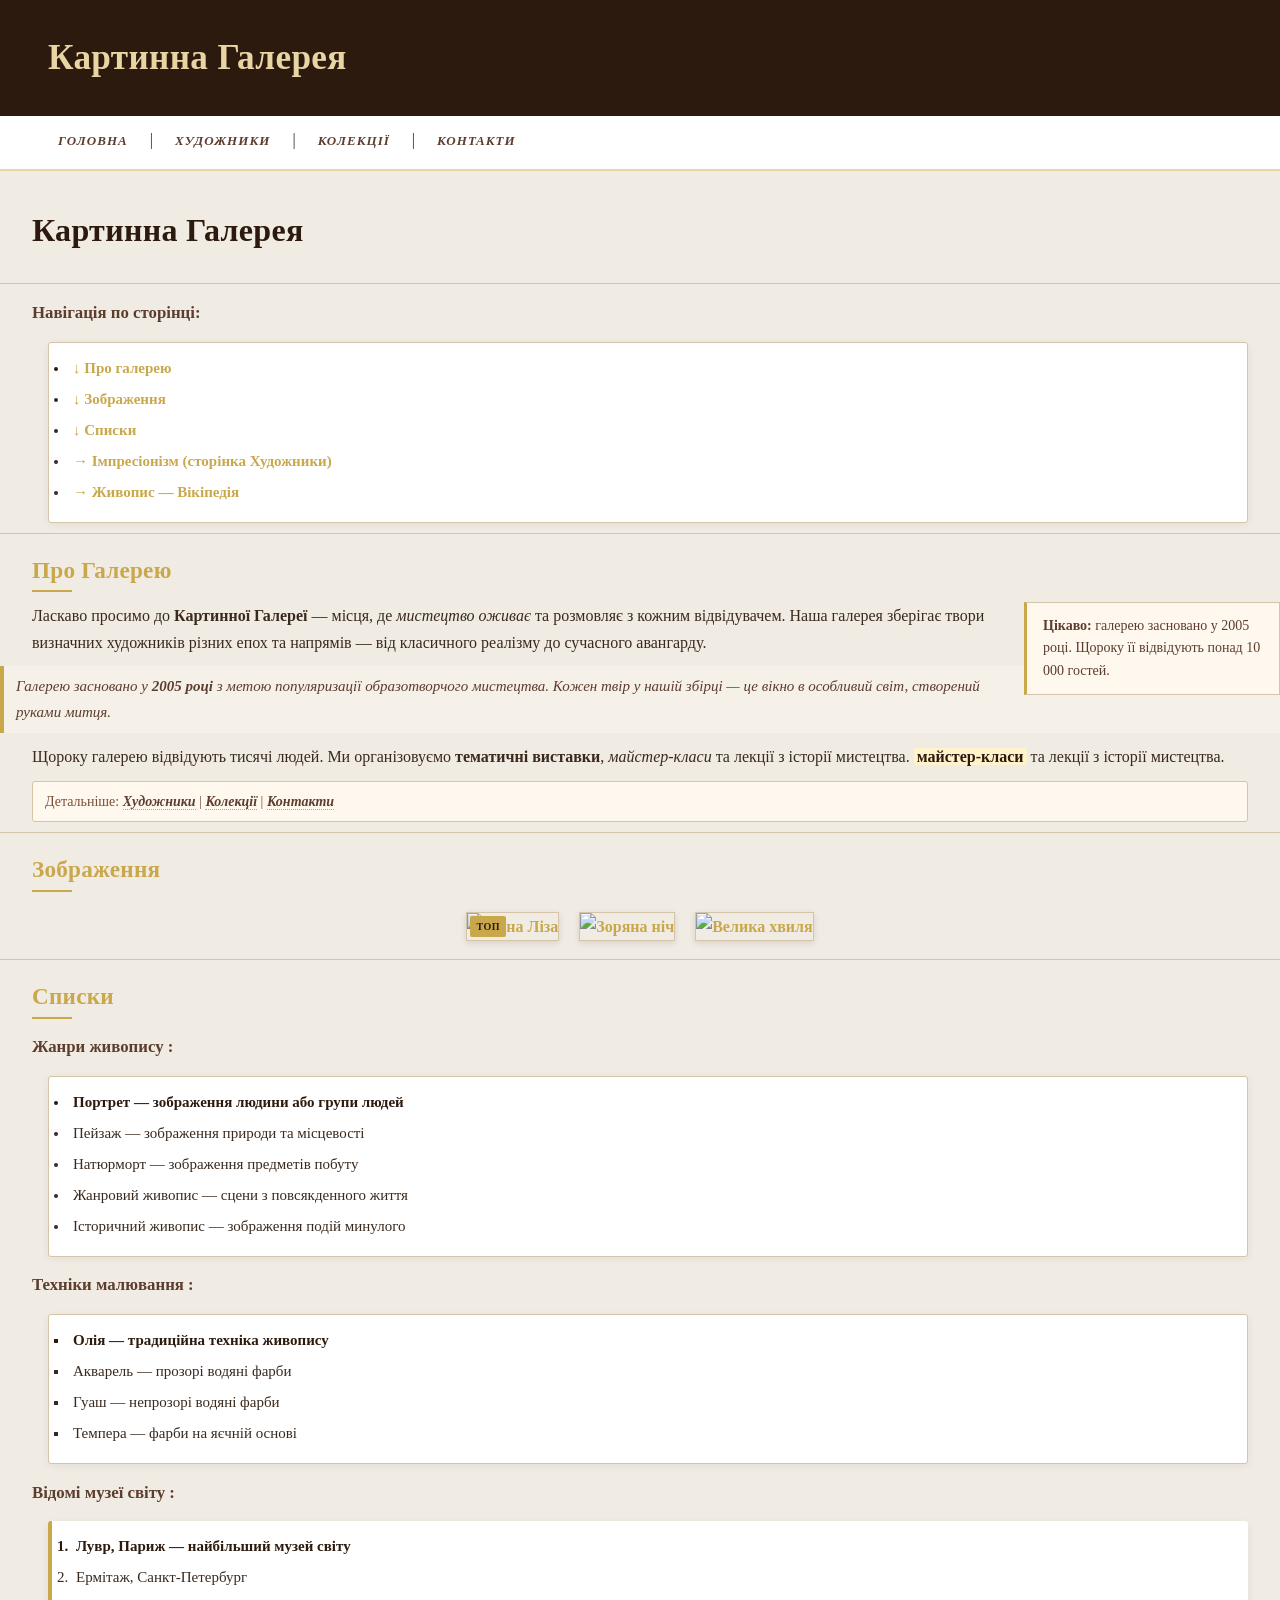
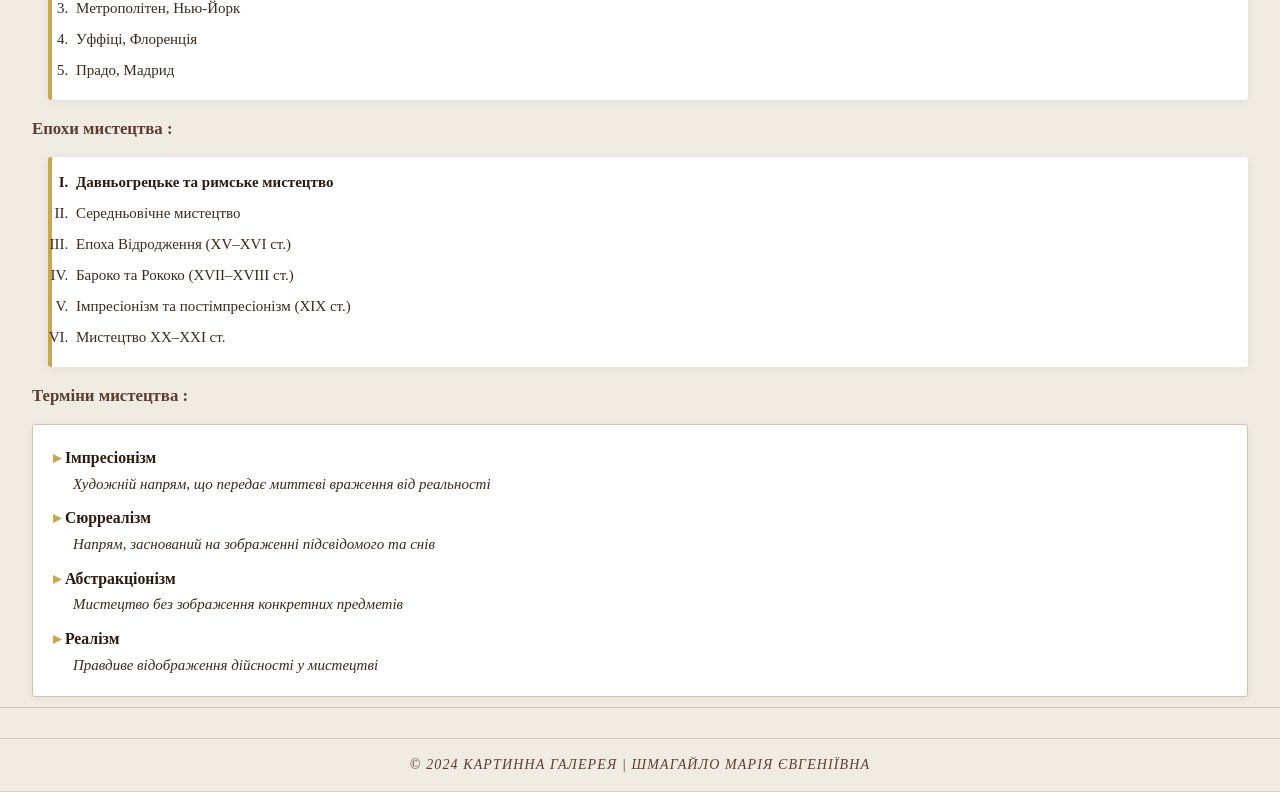
==== commit 025159bd: "виконання 5 роботи,css" ====
--- a/index.html
+++ b/index.html
@@ -5,11 +5,7 @@
     <meta name="viewport" content="width=device-width, initial-scale=1.0">
     <meta name="author" content="Шмагайло Марія Євгеніївна">
     <title>Картинна Галерея - Головна</title>
-
-    <!-- Зовнішній CSS -->
     <link rel="stylesheet" href="style.css">
-
-    <!-- Стиль рівня документу: перевизначення посилань -->
     <style>
         a {
             color: #c9a84c;
@@ -24,16 +20,21 @@
 </head>
 
 <body>
+<!-- Блоковий елемент <div class="site-header"> — темна шапка сайту -->
+<div class="site-header">
+        <span class="site-title">Картинна Галерея</span>
+</div>
 
+<!-- Блоковий елемент <div class="site-nav"> — навігаційна панель -->
+<div class="site-nav">
+    <p>
+        <a href="index.html"><b>Головна</b></a> |
+        <a href="artists.html">Художники</a> |
+        <a href="collections.html">Колекції</a> |
+        <a href="contacts.html">Контакти</a>
+    </p>
+</div>
 <h1>Картинна Галерея</h1>
-<hr>
-
-<p>
-    <a href="index.html"><b>Головна</b></a> |
-    <a href="artists.html">Художники</a> |
-    <a href="collections.html">Колекції</a> |
-    <a href="contacts.html">Контакти</a>
-</p>
 <hr>
 
 <h3>Навігація по сторінці:</h3>
@@ -47,6 +48,11 @@
 <hr>
 
 <h2><a name="about">Про Галерею</a></h2>
+<!-- .float-info — плаваючий блок праворуч (float: right у CSS)
+     Текст абзацу обтікає його зліва -->
+    <div class="float-info">
+    <strong>Цікаво:</strong> галерею засновано у 2005 році. Щороку її відвідують понад 10 000 гостей.
+</div>
 
 <p>
     Ласкаво просимо до <b>Картинної Галереї</b> &#8212; місця, де <i>мистецтво оживає</i> та розмовляє з кожним відвідувачем.
@@ -60,7 +66,10 @@
 
 <p>
     Щороку галерею відвідують тисячі людей. Ми організовуємо <b>тематичні виставки</b>, <i>майстер-класи</i> та лекції з історії мистецтва.
+     <!-- Рядковий елемент <span class="highlight"> — виділяє слово без переносу рядка -->
+    <span class="highlight">майстер-класи</span> та лекції з історії мистецтва.
 </p>
+
 
 <p class="note">
     Детальніше: <a href="artists.html">Художники</a> |
@@ -73,13 +82,15 @@
 
 <div class="gallery-center">
     <div class="gallery-row">
+           <!-- .gallery-cell має position: relative, щоб .badge позиціонувався відносно нього -->
         <div class="gallery-cell">
-            <a href="https://upload.wikimedia.org/wikipedia/commons/thumb/e/ec/Mona_Lisa%2C_by_Leonardo_da_Vinci%2C_from_C2RMF_retouched.jpg/330px-Mona_Lisa%2C_by_Leonardo_da_Vinci%2C_from_C2RMF_retouched.jpg" target="_blank">
-                <img src="https://upload.wikimedia.org/wikipedia/commons/thumb/e/ec/Mona_Lisa%2C_by_Leonardo_da_Vinci%2C_from_C2RMF_retouched.jpg/330px-Mona_Lisa%2C_by_Leonardo_da_Vinci%2C_from_C2RMF_retouched.jpg"
-                     alt="Мона Ліза"
-                     class="img-portrait"
-                     title="Натисніть для перегляду у повному розмірі">
-            </a>
+            <!-- .badge — абсолютно позиційований значок у кутку комірки -->
+    <div class="badge">Топ</div>
+    <a href="https://upload.wikimedia.org/wikipedia/commons/thumb/e/ec/Mona_Lisa%2C_by_Leonardo_da_Vinci%2C_from_C2RMF_retouched.jpg/330px-Mona_Lisa%2C_by_Leonardo_da_Vinci%2C_from_C2RMF_retouched.jpg" target="_blank">
+      <img src="https://upload.wikimedia.org/wikipedia/commons/thumb/e/ec/Mona_Lisa%2C_by_Leonardo_da_Vinci%2C_from_C2RMF_retouched.jpg/330px-Mona_Lisa%2C_by_Leonardo_da_Vinci%2C_from_C2RMF_retouched.jpg"
+           alt="Мона Ліза" class="img-portrait"
+           title="Натисніть для перегляду у повному розмірі">
+  </a>
         </div>
         <div class="gallery-cell">
             <a href="https://upload.wikimedia.org/wikipedia/commons/thumb/e/ea/Van_Gogh_-_Starry_Night_-_Google_Art_Project.jpg/1280px-Van_Gogh_-_Starry_Night_-_Google_Art_Project.jpg" target="_blank">
@@ -105,6 +116,7 @@
 
 <h3>Жанри живопису :</h3>
 <ul>
+    <!-- :first-child — перший <li> отримає жирний текст (через CSS) -->
     <li>Портрет &#8212; зображення людини або групи людей</li>
     <li>Пейзаж &#8212; зображення природи та місцевості</li>
     <li>Натюрморт &#8212; зображення предметів побуту</li>
@@ -141,6 +153,7 @@
 
 <h3>Терміни мистецтва :</h3>
 <dl>
+    <!-- dl > dt::before додає "▸ " перед кожним терміном через псевдоелемент -->
     <dt><b>Імпресіонізм</b></dt>
     <dd>Художній напрям, що передає миттєві враження від реальності</dd>
     <dt><b>Сюрреалізм</b></dt>
--- a/style.css
+++ b/style.css
@@ -8,13 +8,64 @@
     margin: 0;
     padding: 0;
 }
-
+/* ===== ТЕМНА ШАПКА САЙТУ =====*/
+/* .site-header — блоковий <div>, темний фон для шапки*/
+
+.site-header{
+    background-color: #2c1a0e;
+    padding: 28px 48px 22px;
+    position: relative;
+}
+/* <span> всередині шапки — назва галереї */
+.site-header .site-title {
+    font-size: 2.2em;
+    color: #e8d5a3;
+    font-weight: bold;
+    letter-spacing: 0.01em;
+    margin: 0 0 6px 0;
+    display: block;
+}
+/* ===== НАВІГАЦІЙНА ПАНЕЛЬ =====*/
+/*  .site-nav — блоковий <div> із білим фоном під шапкою */
+.site-nav {
+    background-color: #fff;
+    border-bottom: 2px solid #e8d5a3;
+    padding: 0 40px;
+}
+
+.site-nav p {
+    margin: 0;
+    padding: 0;
+}
+/* ===== ПСЕВДОКЛАСИ ДЛЯ ПОСИЛАНЬ =====
+   :link    — посилання, яке ще не відвідували
+   :visited — вже відвідане посилання */
+   .site-nav a:link,
+.site-nav a:visited {
+    display: inline-block;
+    padding: 14px 18px;
+    color: #5c3d2e;
+    font-size: 13px;
+    text-transform: uppercase;
+    letter-spacing: 0.08em;
+    text-decoration: none;
+    border-bottom: 3px solid transparent;
+}
+/* :hover — стиль при наведенні миші */
+.site-nav a:hover {
+    color: #c9a84c;
+    border-bottom-color: #c9a84c;
+}
+
+/* :active — стиль у момент кліку */
+.site-nav a:active {
+    color: #2c1a0e;
+}
 /* ===== ЗАГОЛОВКИ ===== */
 h1 {
     font-size: 2em;
     color: #2c1a0e;
-    font-style: normal;        /* скасовує курсив, якщо він успадкований */
-    font-weight: bold;
+    font-style: normal;        
     line-height: 1.3;
     text-align: left;
     padding: 18px 32px 10px;
@@ -52,8 +103,6 @@
 
 
 /* ===== СУСІДНІ СЕЛЕКТОРИ (A + B) ===== */
-
-/* навігаційна панель: <p> одразу після <hr> */
 hr + p {
     margin: 0;
     padding: 0 32px;
@@ -64,27 +113,22 @@
     letter-spacing: 0.08em;
     text-transform: uppercase;
 }
-
 hr + h2 {
     margin-top: 20px;
 }
-
 h2 + p {
     margin-top: 6px;
     font-size: 15px;
     color: #3a2a1e;
 }
-
 h3 + p {
     margin-top: 6px;
     font-size: 15px;
     color: #3a2a1e;
 }
-
 h2 + table {
     margin-top: 10px;
 }
-
 h3 + ul,
 h3 + ol {
     margin-top: 4px;
@@ -92,51 +136,28 @@
 
 
 /* ===== КОНТЕКСТНІ СЕЛЕКТОРИ (A B) ===== */
-
-/* <a> на будь-якій глибині всередині <p> */
-p a {
-    font-style: italic;
-}
-
-td b {
-    color: #2c1a0e;
-}
-
-caption a {
-    color: #c9a84c;
-    text-decoration: none;
-}
-
-/* охоплює всі <dd>, навіть вкладені — на відміну від dl > dd */
-dl dd {
-    font-style: italic;
-    color: #3a2a1e;
-}
-
-/* ланцюжок ol → li → a */
-ol li a {
-    color: #5c3d2e;
-    font-weight: bold;
-}
-
-/* комбінація: сусідній (hr + p) + контекстний (a) */
+p a { font-style: italic; }
+td b { color: #2c1a0e; }
+caption a { color: #c9a84c; text-decoration: none; }
+dl dd { font-style: italic; color: #3a2a1e; }
+ol li a { color: #5c3d2e; font-weight: bold; }
+
 hr + p a {
-    display: inline-block;     /* дозволяє задавати padding для посилання */
+    display: inline-block;
     padding: 14px 18px;
     color: #5c3d2e;
-    font-style: normal;        /* скасовує курсив від p a вище */
+    font-style: normal;
     font-weight: normal;
     font-size: 13px;
     letter-spacing: 0.1em;
     text-transform: uppercase;
     text-decoration: none;
-    border-bottom: 2px solid transparent; /* прозора лінія — місце для підсвічування */
-}
-
-/* активний пункт меню: hr + p → a → b */
+    border-bottom: 2px solid transparent;
+}
+
 hr + p a b {
     color: #c9a84c;
-    font-weight: normal;       /* скасовує стандартне жирне накреслення <b> */
+    font-weight: normal;
     border-bottom: 2px solid #c9a84c;
     padding-bottom: 12px;
 }
@@ -148,20 +169,16 @@
     border-bottom: 1px dotted #c9a84c;
 }
 
-
 /* ===== ДОЧІРНІ СЕЛЕКТОРИ (A > B) ===== */
 
-/* лише прямі <li> в <ul>, вкладені списки не зачіпає */
 ul > li {
     margin-bottom: 4px;
     padding-left: 4px;
 }
-
 ol > li {
     margin-bottom: 4px;
     padding-left: 4px;
 }
-
 dl > dt {
     font-weight: bold;
     font-size: 1.05em;
@@ -169,12 +186,10 @@
     margin-top: 8px;
 }
 
-/* лише прямий <dd>; dl dd вище охоплює й вкладені */
 dl > dd {
     margin-left: 20px;
     margin-bottom: 6px;
 }
-
 table > caption {
     font-size: 1em;
     font-weight: bold;
@@ -186,17 +201,14 @@
     border-bottom: 1px solid #d4c5a9;
     letter-spacing: 0.02em;
 }
-
-/* лише прямий <i>; якщо <i> вкладений у <span> — не спрацює */
 #page-footer > i {
     font-style: italic;
     color: #5c3d2e;
 }
 
-
 /* ===== ПОСИЛАННЯ ===== */
 a {
-    color: #7a4f3a;            /* замінює застарілий атрибут link="" у <body> */
+    color: #7a4f3a;            
     text-decoration: none;
     font-style: normal;
 }
@@ -217,17 +229,16 @@
 
 /* ===== ТАБЛИЦЯ ===== */
 table {
-    border-collapse: collapse; /* суміщує рамки сусідніх комірок в одну лінію */
-    width: calc(100% - 64px);  /* ширина з урахуванням бічних відступів */
+    border-collapse: collapse;
+    width: calc(100% - 64px);
     margin: 14px 32px;
     font-size: 15px;
     background-color: #ffffff;
     border: 1px solid #d4c5a9;
     box-shadow: 0 2px 10px rgba(44, 26, 14, 0.08);
     border-radius: 4px;
-    overflow: hidden;          /* ховає вміст за межами заокруглених кутів */
-}
-
+    overflow: hidden;
+}
 th {
     background-color: #2c1a0e;
     color: #e8d5a3;
@@ -238,7 +249,6 @@
     border: 1px solid #4a2e1a;
     letter-spacing: 0.04em;
 }
-
 td {
     padding: 8px 14px;
     border: 1px solid #e0d5c5;
@@ -253,35 +263,28 @@
     background-color: #2c1a0e;
     color: #e8d5a3;
 }
-
 .table-subheader-row th {
     background-color: #5c3d2e;
     color: #faf7f2;
 }
-
 .table-row-light td {
     background-color: #f5f0e8;
 }
-
 .table-footer-row td {
     background-color: #e8d5a3;
     font-weight: normal;
 }
-
 .td-center { text-align: center; }
 .td-right  { text-align: right; }
 .th-middle { vertical-align: middle; }
-
 .td-highlight td {
     background-color: #fff8ee;
 }
-
 .tr-alt td {
     background-color: #f5f0e8;
 }
-
 .td-label {
-    white-space: nowrap;       /* не переносить текст мітки на новий рядок */
+    white-space: nowrap;       
     padding-right: 20px;
 }
 
@@ -294,7 +297,7 @@
 .contacts-table {
     border: none;
     box-shadow: none;
-    width: auto;               /* ширина за вмістом, а не 100% */
+    width: auto;               
     margin: 0 32px;
 }
 
@@ -316,13 +319,11 @@
     text-align: center;
     padding: 10px 32px;
 }
-
 .gallery-row {
     display: inline-flex;
     align-items: middle;
-    gap: 20px;                 /* замінює cellspacing="20" */
-}
-
+    gap: 20px;                 
+}
 .gallery-cell {
     text-align: center;
 }
@@ -336,9 +337,8 @@
     border: 1px solid #d4c5a9;
     box-shadow: 0 2px 10px rgba(44, 26, 14, 0.1);
 }
-
 .clear {
-    clear: both;               /* скасовує float після .map-iframe */
+    clear: both;               
 }
 
 /* ===== МАРКОВАНИЙ СПИСОК ===== */
@@ -423,4 +423,83 @@
 img {
     border: 1px solid #d4c5a9;
     box-shadow: 0 2px 6px rgba(44, 26, 14, 0.12);
-}+}
+
+
+/* ===== ПЛАВАЮЧИЙ БЛОК (float) =====*/
+/*.float-info — блок з цікавим фактом, плаває праворуч від тексту
+float: right виштовхує блок вправо, решта тексту обтікає його зліва */
+.float-info {
+    float: right;
+    width: 220px;
+    background-color: #fff8ee;
+    border: 1px solid #d4c5a9;
+    border-left: 3px solid #c9a84c;
+    padding: 12px 16px;
+    margin: 0 0 14px 20px;
+    font-size: 14px;
+    color: #5c3d2e;
+    line-height: 1.6;
+}
+
+
+/*  ===== ПОЗИЦІЙОВАНИЙ БЛОК (position: absolute) =====*/
+/* .badge — значок "Топ" на картках галереї
+position: absolute дозволяє розмістити його точно в куті відносно батьківського .gallery-cell
+(батьківський елемент повинен мати position: relative) */
+.gallery-cell {
+    text-align: center;
+    position: relative;
+}
+
+.badge {
+    position: absolute;
+    top: 4px;
+    left: 4px;
+    background-color: #c9a84c;
+    color: #2c1a0e;
+    font-size: 10px;
+    font-weight: bold;
+    padding: 2px 6px;
+    border-radius: 2px;
+    text-transform: uppercase;
+    letter-spacing: 0.05em;
+}
+
+/* ===== ПСЕВДОКЛАС :first-child =====*/
+/* Перший <li> у будь-якому списку отримує золотисту позначку замість стандартної
+   :first-child вибирає елемент лише якщо він перший серед братів */
+ul > li:first-child,
+ol > li:first-child {
+    color: #2c1a0e;
+    font-weight: bold;
+}
+/* ===== ПСЕВДОЕЛЕМЕНТ ::before =====*/
+ /*::before додає вміст ПЕРЕД текстом елемента — без зміни HTML
+   Тут перед кожним <dt> у словнику додається іконка "▸" */
+dl > dt::before {
+    content: "▸ ";
+    color: #c9a84c;
+}
+
+/* ===== ПСЕВДОЕЛЕМЕНТ ::after =====*/
+  /*::after додає вміст ПІСЛЯ тексту елемента — без зміни HTML
+   Тут після кожного заголовку h2 додається декоративна лінія */
+h2::after {
+    content: "";
+    display: block;
+    width: 40px;
+    height: 2px;
+    background-color: #c9a84c;
+    margin-top: 4px;
+}
+/* ===== РЯДКОВИЙ ЕЛЕМЕНТ <span> =====*/
+   /*.highlight — рядковий <span> для виділення окремого слова або фрази у тексті
+   Рядковий елемент не переносить текст на новий рядок */
+.highlight {
+    background-color: #fff3cc;
+    color: #2c1a0e;
+    font-weight: bold;
+    padding: 0 3px;
+    border-radius: 2px;
+}
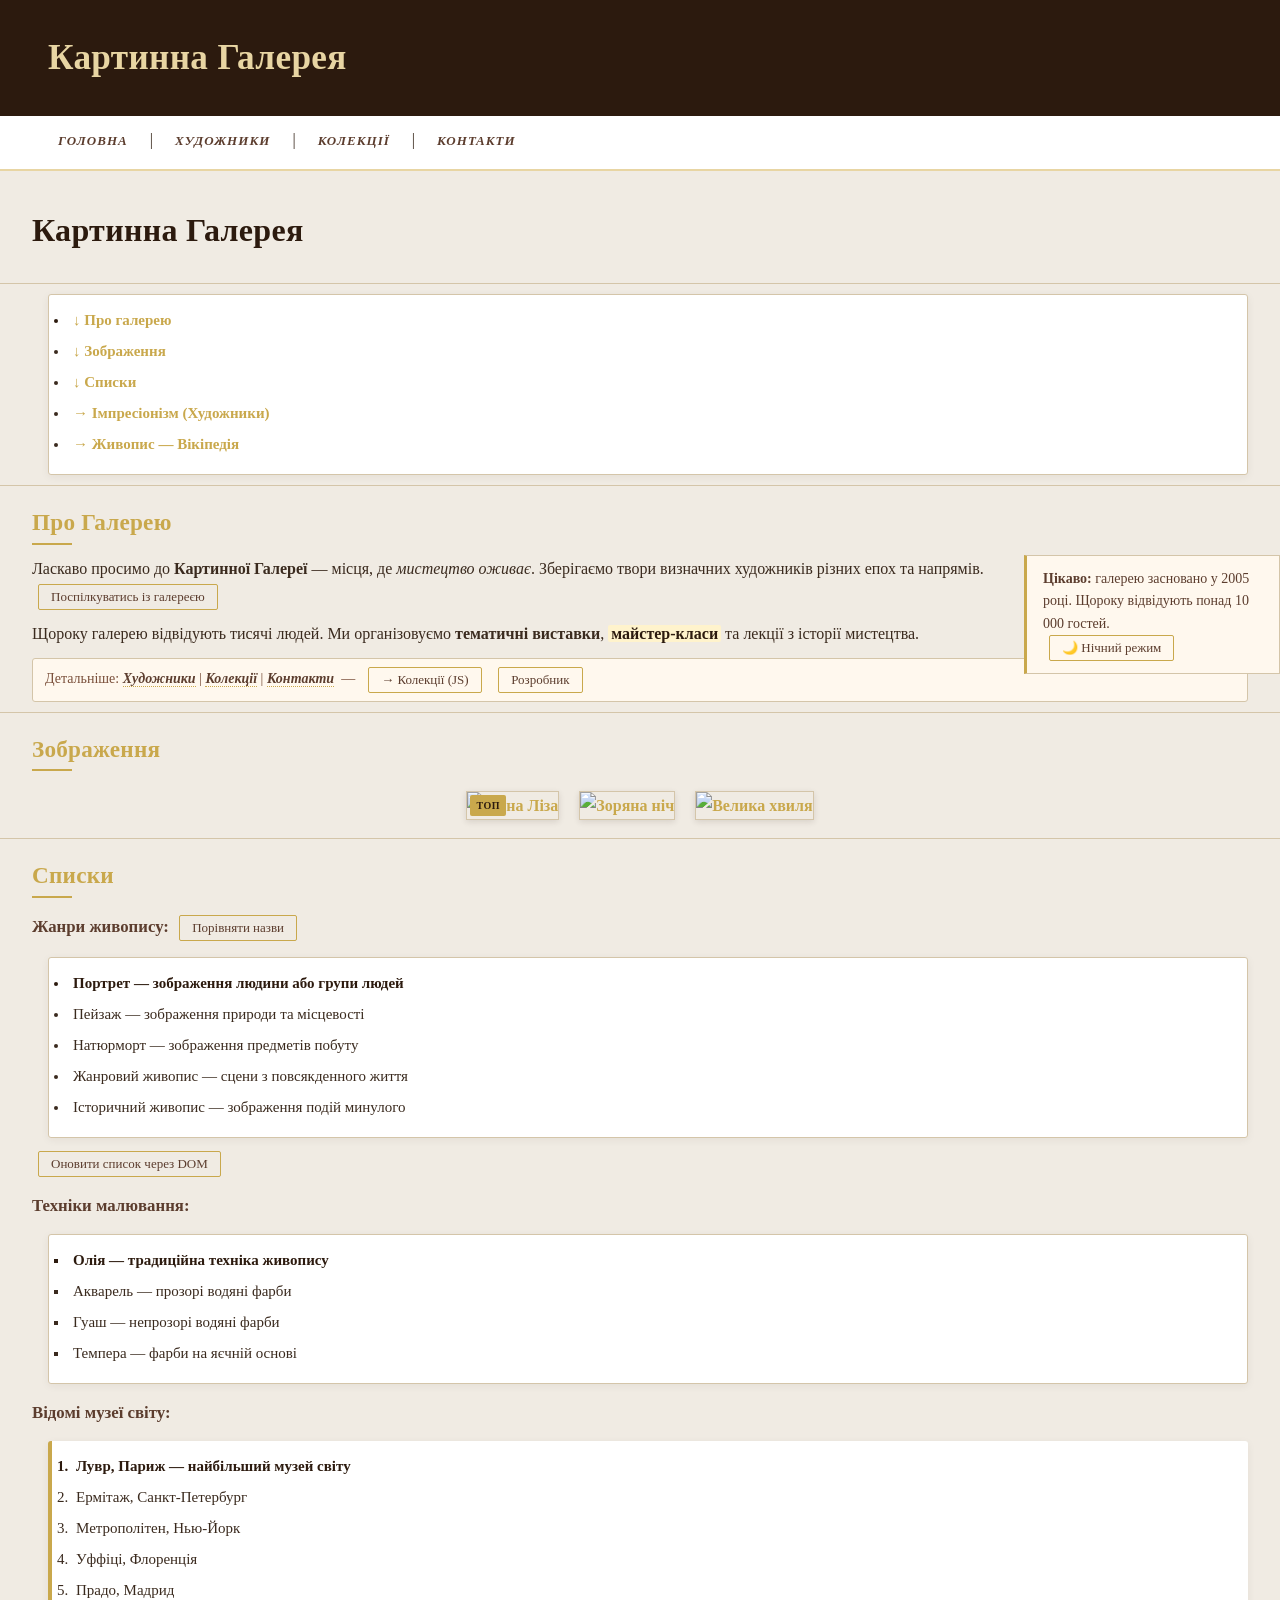
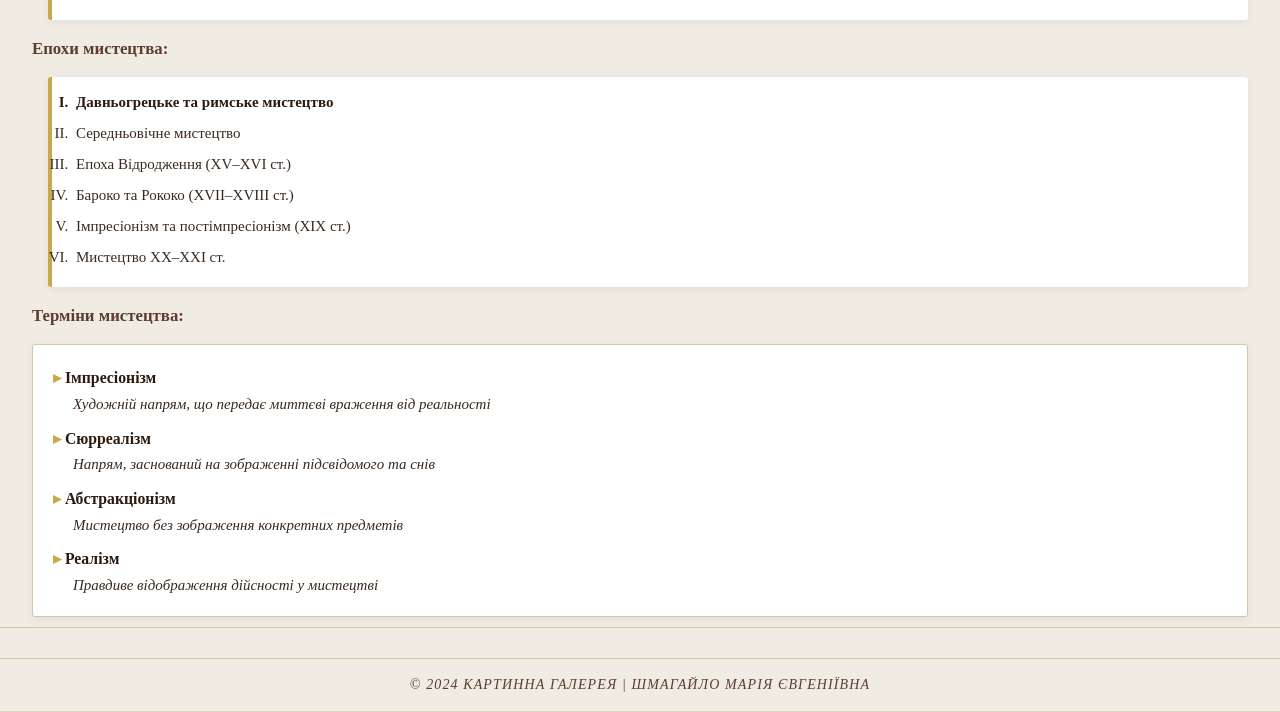
==== commit fa4e4bcf: "виконання 6 роботи" ====
--- a/index.html
+++ b/index.html
@@ -7,25 +7,32 @@
     <title>Картинна Галерея - Головна</title>
     <link rel="stylesheet" href="style.css">
     <style>
-        a {
-            color: #c9a84c;
-            text-decoration: none;
-            font-weight: bold;
+        a { color: #c9a84c; text-decoration: none; font-weight: bold; }
+        a:hover { color: #5c3d2e; text-decoration: underline; }
+        .js-btn {
+            display: inline-block; padding: 4px 12px; background-color: transparent;
+            color: #5c3d2e; font-family: Georgia, serif; font-size: 13px;
+            border: 1px solid #c9a84c; border-radius: 2px; cursor: pointer;
+            vertical-align: middle; margin-left: 6px;
         }
-        a:hover {
-            color: #5c3d2e;
-            text-decoration: underline;
-        }
+        .js-btn:hover { background-color: #c9a84c; color: #2c1a0e; }
     </style>
+
+    <!-- Завдання 1: внутрішній скрипт — alert при завантаженні сторінки -->
+    <script>
+        window.addEventListener("DOMContentLoaded", function () {
+            alert("Ласкаво просимо до Картинної Галереї!");
+        });
+    </script>
 </head>
 
 <body>
-<!-- Блоковий елемент <div class="site-header"> — темна шапка сайту -->
-<div class="site-header">
-        <span class="site-title">Картинна Галерея</span>
-</div>
-
-<!-- Блоковий елемент <div class="site-nav"> — навігаційна панель -->
+
+<!-- Завдання 2: document.write — виводить шапку під час завантаження -->
+<script>
+    document.write('<div class="site-header"><span class="site-title">Картинна Галерея</span></div>');
+</script>
+
 <div class="site-nav">
     <p>
         <a href="index.html"><b>Головна</b></a> |
@@ -34,47 +41,51 @@
         <a href="contacts.html">Контакти</a>
     </p>
 </div>
+
 <h1>Картинна Галерея</h1>
 <hr>
 
-<h3>Навігація по сторінці:</h3>
 <ul>
-    <li><a href="#about">&#8595; Про галерею</a></li>
-    <li><a href="#images">&#8595; Зображення</a></li>
-    <li><a href="#lists">&#8595; Списки</a></li>
-    <li><a href="artists.html#impressionism">&#8594; Імпресіонізм (сторінка Художники)</a></li>
-    <li><a href="https://uk.wikipedia.org/wiki/Живопис" target="_blank">&#8594; Живопис &#8212; Вікіпедія</a></li>
+    <li><a href="#about">↓ Про галерею</a></li>
+    <li><a href="#images">↓ Зображення</a></li>
+    <li><a href="#lists">↓ Списки</a></li>
+    <li><a href="artists.html#impressionism">→ Імпресіонізм (Художники)</a></li>
+    <li><a href="https://uk.wikipedia.org/wiki/Живопис" target="_blank">→ Живопис — Вікіпедія</a></li>
 </ul>
 <hr>
 
 <h2><a name="about">Про Галерею</a></h2>
-<!-- .float-info — плаваючий блок праворуч (float: right у CSS)
-     Текст абзацу обтікає його зліва -->
-    <div class="float-info">
-    <strong>Цікаво:</strong> галерею засновано у 2005 році. Щороку її відвідують понад 10 000 гостей.
+
+<div class="float-info">
+    <strong>Цікаво:</strong> галерею засновано у 2005 році. Щороку відвідують понад 10 000 гостей.<br>
+    <!-- Завдання 1: змінює фон через document.body.style на 30 секунд -->
+    <button class="js-btn" onclick="changeBackgroundFor30s()">🌙 Нічний режим</button>
 </div>
 
+<!-- id потрібен для getElementById + textContent у runDomDemo() -->
+<p id="intro-text">
+    Ласкаво просимо до <b>Картинної Галереї</b> — місця, де <i>мистецтво оживає</i>.
+    Зберігаємо твори визначних художників різних епох та напрямів.
+    <!-- Завдання 1: dialogWithUser — prompt, confirm, alert, цикл, умова -->
+    <button class="js-btn" onclick="dialogWithUser()">Поспілкуватись із галереєю</button>
+</p>
+
 <p>
-    Ласкаво просимо до <b>Картинної Галереї</b> &#8212; місця, де <i>мистецтво оживає</i> та розмовляє з кожним відвідувачем.
-    Наша галерея зберігає твори визначних художників різних епох та напрямів &#8212; від класичного реалізму до сучасного авангарду.
-</p>
-
-<p style="font-size: 15px; color: #5c3d2e !important; font-style: italic; margin: 10px 0; padding: 8px 12px; background-color: #f5f0e8; border-left: 4px solid #c9a84c;">
-    Галерею засновано у <b>2005 році</b> з метою популяризації образотворчого мистецтва.
-    Кожен твір у нашій збірці &#8212; це <i>вікно в особливий світ</i>, створений руками митця.
-</p>
-
-<p>
-    Щороку галерею відвідують тисячі людей. Ми організовуємо <b>тематичні виставки</b>, <i>майстер-класи</i> та лекції з історії мистецтва.
-     <!-- Рядковий елемент <span class="highlight"> — виділяє слово без переносу рядка -->
+    Щороку галерею відвідують тисячі людей. Ми організовуємо <b>тематичні виставки</b>,
     <span class="highlight">майстер-класи</span> та лекції з історії мистецтва.
 </p>
 
-
 <p class="note">
-    Детальніше: <a href="artists.html">Художники</a> |
+    Детальніше:
+    <a href="artists.html">Художники</a> |
     <a href="collections.html">Колекції</a> |
     <a href="contacts.html">Контакти</a>
+    &nbsp;—&nbsp;
+    <!-- Завдання 2: location.href — перехід на іншу сторінку через BOM -->
+    <button class="js-btn" onclick="location.href='collections.html'">→ Колекції (JS)</button>
+    &nbsp;
+    <!-- Завдання 1: showDeveloper — посада має значення за замовчуванням -->
+    <button class="js-btn" onclick="showDeveloper('Шмагайло', 'Марія')">Розробник</button>
 </p>
 <hr>
 
@@ -82,30 +93,23 @@
 
 <div class="gallery-center">
     <div class="gallery-row">
-           <!-- .gallery-cell має position: relative, щоб .badge позиціонувався відносно нього -->
         <div class="gallery-cell">
-            <!-- .badge — абсолютно позиційований значок у кутку комірки -->
-    <div class="badge">Топ</div>
-    <a href="https://upload.wikimedia.org/wikipedia/commons/thumb/e/ec/Mona_Lisa%2C_by_Leonardo_da_Vinci%2C_from_C2RMF_retouched.jpg/330px-Mona_Lisa%2C_by_Leonardo_da_Vinci%2C_from_C2RMF_retouched.jpg" target="_blank">
-      <img src="https://upload.wikimedia.org/wikipedia/commons/thumb/e/ec/Mona_Lisa%2C_by_Leonardo_da_Vinci%2C_from_C2RMF_retouched.jpg/330px-Mona_Lisa%2C_by_Leonardo_da_Vinci%2C_from_C2RMF_retouched.jpg"
-           alt="Мона Ліза" class="img-portrait"
-           title="Натисніть для перегляду у повному розмірі">
-  </a>
+            <div class="badge">Топ</div>
+            <a href="https://upload.wikimedia.org/wikipedia/commons/thumb/e/ec/Mona_Lisa%2C_by_Leonardo_da_Vinci%2C_from_C2RMF_retouched.jpg/330px-Mona_Lisa%2C_by_Leonardo_da_Vinci%2C_from_C2RMF_retouched.jpg" target="_blank">
+                <img src="https://upload.wikimedia.org/wikipedia/commons/thumb/e/ec/Mona_Lisa%2C_by_Leonardo_da_Vinci%2C_from_C2RMF_retouched.jpg/330px-Mona_Lisa%2C_by_Leonardo_da_Vinci%2C_from_C2RMF_retouched.jpg"
+                     alt="Мона Ліза" class="img-portrait">
+            </a>
         </div>
         <div class="gallery-cell">
             <a href="https://upload.wikimedia.org/wikipedia/commons/thumb/e/ea/Van_Gogh_-_Starry_Night_-_Google_Art_Project.jpg/1280px-Van_Gogh_-_Starry_Night_-_Google_Art_Project.jpg" target="_blank">
                 <img src="https://upload.wikimedia.org/wikipedia/commons/thumb/e/ea/Van_Gogh_-_Starry_Night_-_Google_Art_Project.jpg/1280px-Van_Gogh_-_Starry_Night_-_Google_Art_Project.jpg"
-                     alt="Зоряна ніч"
-                     class="img-landscape-sm"
-                     title="Натисніть для перегляду у повному розмірі">
+                     alt="Зоряна ніч" class="img-landscape-sm">
             </a>
         </div>
         <div class="gallery-cell">
             <a href="https://upload.wikimedia.org/wikipedia/commons/thumb/a/a5/Tsunami_by_hokusai_19th_century.jpg/1280px-Tsunami_by_hokusai_19th_century.jpg" target="_blank">
                 <img src="https://upload.wikimedia.org/wikipedia/commons/thumb/a/a5/Tsunami_by_hokusai_19th_century.jpg/1280px-Tsunami_by_hokusai_19th_century.jpg"
-                     alt="Велика хвиля"
-                     class="img-landscape-lg"
-                     title="Натисніть для перегляду у повному розмірі">
+                     alt="Велика хвиля" class="img-landscape-lg">
             </a>
         </div>
     </div>
@@ -114,46 +118,54 @@
 
 <h2><a name="lists">Списки</a></h2>
 
-<h3>Жанри живопису :</h3>
-<ul>
-    <!-- :first-child — перший <li> отримає жирний текст (через CSS) -->
-    <li>Портрет &#8212; зображення людини або групи людей</li>
-    <li>Пейзаж &#8212; зображення природи та місцевості</li>
-    <li>Натюрморт &#8212; зображення предметів побуту</li>
-    <li>Жанровий живопис &#8212; сцени з повсякденного життя</li>
-    <li>Історичний живопис &#8212; зображення подій минулого</li>
+<h3>Жанри живопису:
+    <!-- Завдання 1: compareTwoStrings — порівнює довжину рядків, виводить через alert -->
+    <button class="js-btn" onclick="compareTwoStrings('Імпресіонізм', 'Відродження')">Порівняти назви</button>
+</h3>
+
+<!-- id потрібен для всіх DOM-маніпуляцій: append, prepend, before, after -->
+<ul id="genres-list">
+    <li>Портрет — зображення людини або групи людей</li>
+    <li>Пейзаж — зображення природи та місцевості</li>
+    <li>Натюрморт — зображення предметів побуту</li>
+    <li>Жанровий живопис — сцени з повсякденного життя</li>
+    <li>Історичний живопис — зображення подій минулого</li>
 </ul>
 
-<h3>Техніки малювання :</h3>
+<!-- Завдання 2: кнопка запуску DOM-маніпуляцій -->
+<p style="padding:0 32px; margin:4px 0 10px;">
+    <button class="js-btn" onclick="runDomDemo()">Оновити список через DOM</button>
+</p>
+
+<h3>Техніки малювання:</h3>
 <ul class="ul-square">
-    <li>Олія &#8212; традиційна техніка живопису</li>
-    <li>Акварель &#8212; прозорі водяні фарби</li>
-    <li>Гуаш &#8212; непрозорі водяні фарби</li>
-    <li>Темпера &#8212; фарби на яєчній основі</li>
+    <li>Олія — традиційна техніка живопису</li>
+    <li>Акварель — прозорі водяні фарби</li>
+    <li>Гуаш — непрозорі водяні фарби</li>
+    <li>Темпера — фарби на яєчній основі</li>
 </ul>
 
-<h3>Відомі музеї світу :</h3>
+<h3>Відомі музеї світу:</h3>
 <ol>
-    <li>Лувр, Париж &#8212; найбільший музей світу</li>
+    <li>Лувр, Париж — найбільший музей світу</li>
     <li>Ермітаж, Санкт-Петербург</li>
     <li>Метрополітен, Нью-Йорк</li>
     <li>Уффіці, Флоренція</li>
     <li>Прадо, Мадрид</li>
 </ol>
 
-<h3>Епохи мистецтва :</h3>
+<h3>Епохи мистецтва:</h3>
 <ol class="ol-roman">
     <li>Давньогрецьке та римське мистецтво</li>
     <li>Середньовічне мистецтво</li>
-    <li>Епоха Відродження (XV&#8211;XVI ст.)</li>
-    <li>Бароко та Рококо (XVII&#8211;XVIII ст.)</li>
+    <li>Епоха Відродження (XV–XVI ст.)</li>
+    <li>Бароко та Рококо (XVII–XVIII ст.)</li>
     <li>Імпресіонізм та постімпресіонізм (XIX ст.)</li>
-    <li>Мистецтво XX&#8211;XXI ст.</li>
+    <li>Мистецтво XX–XXI ст.</li>
 </ol>
 
-<h3>Терміни мистецтва :</h3>
+<h3>Терміни мистецтва:</h3>
 <dl>
-    <!-- dl > dt::before додає "▸ " перед кожним терміном через псевдоелемент -->
     <dt><b>Імпресіонізм</b></dt>
     <dd>Художній напрям, що передає миттєві враження від реальності</dd>
     <dt><b>Сюрреалізм</b></dt>
@@ -165,7 +177,83 @@
 </dl>
 
 <hr>
-<p id="page-footer"><i>&#169; 2024 Картинна Галерея | Шмагайло Марія Євгеніївна</i></p>
+<!-- id потрібен для replaceWith у runDomDemo() -->
+<p id="page-footer"><i>© 2024 Картинна Галерея | Шмагайло Марія Євгеніївна</i></p>
+
+<!-- Підключення зовнішнього скрипту (Завдання 1) -->
+<script src="gallery.js"></script>
+
+<!-- Завдання 2: внутрішній скрипт — DOM-маніпуляції -->
+<script>
+function runDomDemo() {
+
+    // getElementById — знаходить елемент за id
+    var introEl = document.getElementById("intro-text");
+
+    // textContent — читає текст елемента без HTML-тегів
+    var txt = introEl.textContent;
+
+    // querySelectorAll — повертає NodeList усіх елементів за селектором
+    var buttons = document.querySelectorAll(".js-btn");
+
+    // innerHTML — читає HTML-вміст всередині елемента
+    var genresList = document.getElementById("genres-list");
+    var html = genresList.innerHTML;
+
+    // outerHTML — повертає елемент разом із самим тегом
+    var outer = genresList.outerHTML;
+
+    // nodeValue / data — текст текстового вузла першого <li>
+    var nodeVal = genresList.firstElementChild.firstChild.nodeValue;
+
+    // remove() — видаляє вузол, щоб не дублювати при повторному кліку
+    var old = document.getElementById("new-genre");
+    if (old) old.remove();
+    var oldPrepend = document.getElementById("prepend-genre");
+    if (oldPrepend) oldPrepend.remove();
+
+    // createElement + createTextNode — створюють новий елемент і текстовий вузол
+    var newLi = document.createElement("li");
+    newLi.id = "new-genre";
+    newLi.appendChild(document.createTextNode("Абстрактний живопис — мистецтво форм і кольору"));
+
+    // append() — вставляє вузол у кінець батьківського елемента
+    genresList.append(newLi);
+
+    // prepend() — вставляє вузол на початок батьківського елемента
+    var firstLiNew = document.createElement("li");
+    firstLiNew.id = "prepend-genre";
+    firstLiNew.textContent = "Мініатюра — малоформатний живопис";
+    genresList.prepend(firstLiNew);
+
+    // before() — вставляє вузол перед елементом (як сусід, не дочірній)
+    if (!document.getElementById("genres-notice")) {
+        var notice = document.createElement("p");
+        notice.id = "genres-notice";
+        notice.className = "note";
+        notice.innerHTML = "<b>DOM:</b> список оновлено через append та prepend.";
+        genresList.before(notice);
+    }
+
+    // after() — вставляє вузол після елемента (як сусід, не дочірній)
+    if (!document.getElementById("after-note")) {
+        var afterNote = document.createElement("p");
+        afterNote.id = "after-note";
+        afterNote.className = "note";
+        afterNote.textContent = "Список оновлено через DOM (after).";
+        genresList.after(afterNote);
+    }
+
+    // replaceWith() — замінює існуючий елемент на новий
+    var footer = document.getElementById("page-footer");
+    if (footer) {
+        var newFooter = document.createElement("p");
+        newFooter.id = "page-footer";
+        newFooter.innerHTML = "<i>© " + new Date().getFullYear() + " Картинна Галерея | Шмагайло Марія Євгеніївна ✔ JS</i>";
+        footer.replaceWith(newFooter);
+    }
+}
+</script>
 
 </body>
 </html>
--- a/style.css
+++ b/style.css
@@ -14,7 +14,7 @@
 .site-header{
     background-color: #2c1a0e;
     padding: 28px 48px 22px;
-    position: relative;
+   
 }
 /* <span> всередині шапки — назва галереї */
 .site-header .site-title {
@@ -451,7 +451,6 @@
     text-align: center;
     position: relative;
 }
-
 .badge {
     position: absolute;
     top: 4px;
@@ -481,7 +480,6 @@
     content: "▸ ";
     color: #c9a84c;
 }
-
 /* ===== ПСЕВДОЕЛЕМЕНТ ::after =====*/
   /*::after додає вміст ПІСЛЯ тексту елемента — без зміни HTML
    Тут після кожного заголовку h2 додається декоративна лінія */
@@ -502,4 +500,4 @@
     font-weight: bold;
     padding: 0 3px;
     border-radius: 2px;
-}
+}
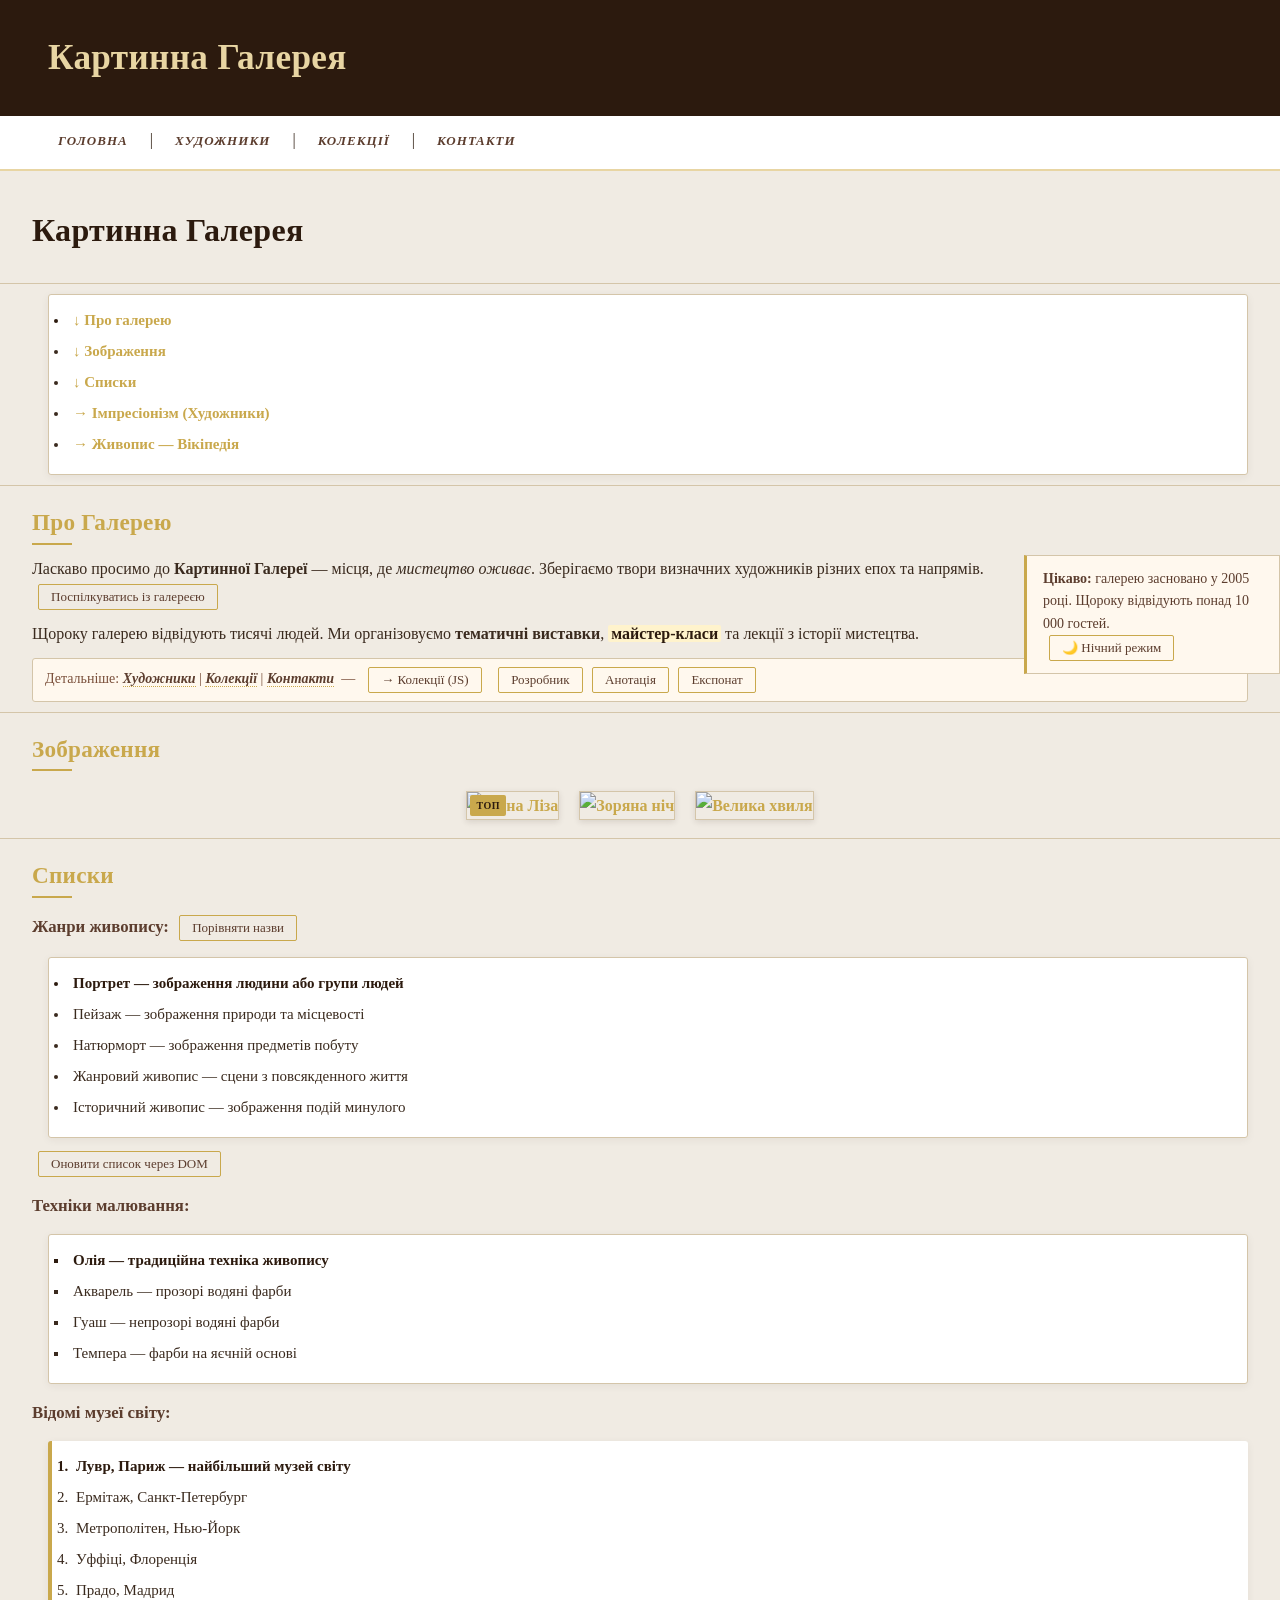
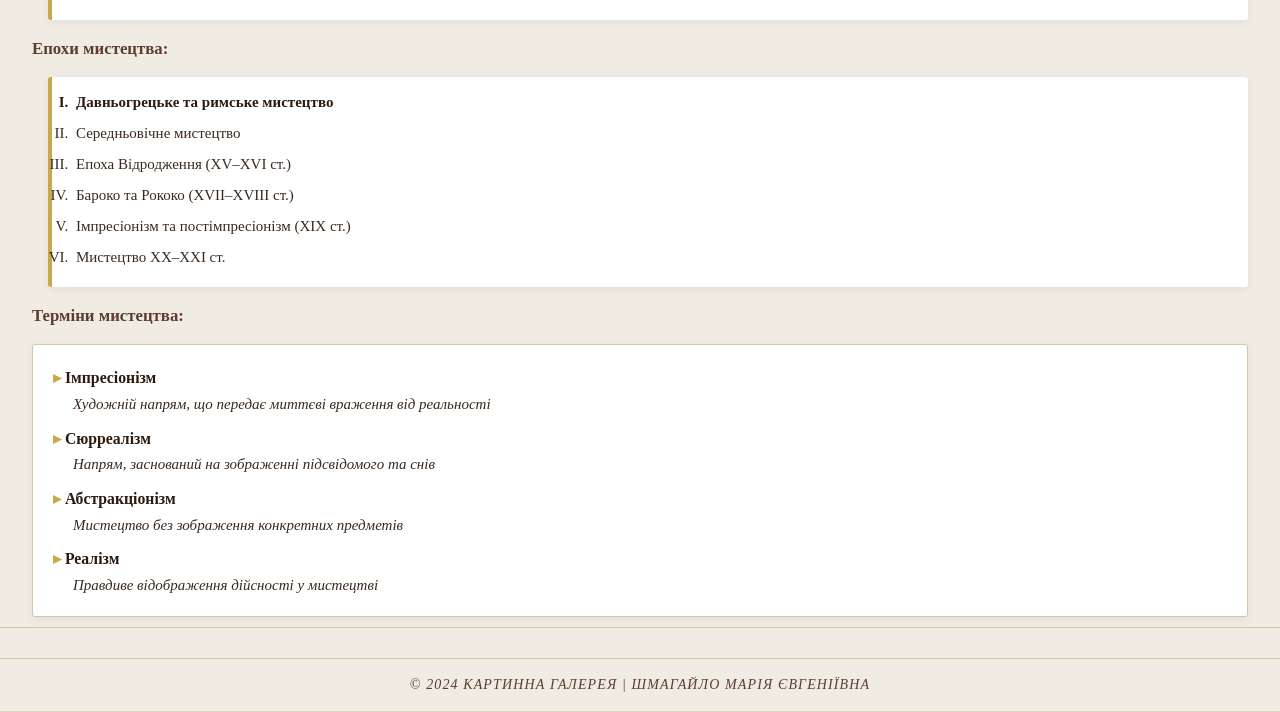
==== commit 6e14d0e0: "оновлення роботи 6 роботи" ====
--- a/index.html
+++ b/index.html
@@ -86,6 +86,9 @@
     &nbsp;
     <!-- Завдання 1: showDeveloper — посада має значення за замовчуванням -->
     <button class="js-btn" onclick="showDeveloper('Шмагайло', 'Марія')">Розробник</button>
+    <!--створення вузлів -->
+    <button class="js-btn" onclick="addTextNode()">Анотація</button>
+    <button class="js-btn" onclick="createNewElement()">Експонат</button>
 </p>
 <hr>
 
